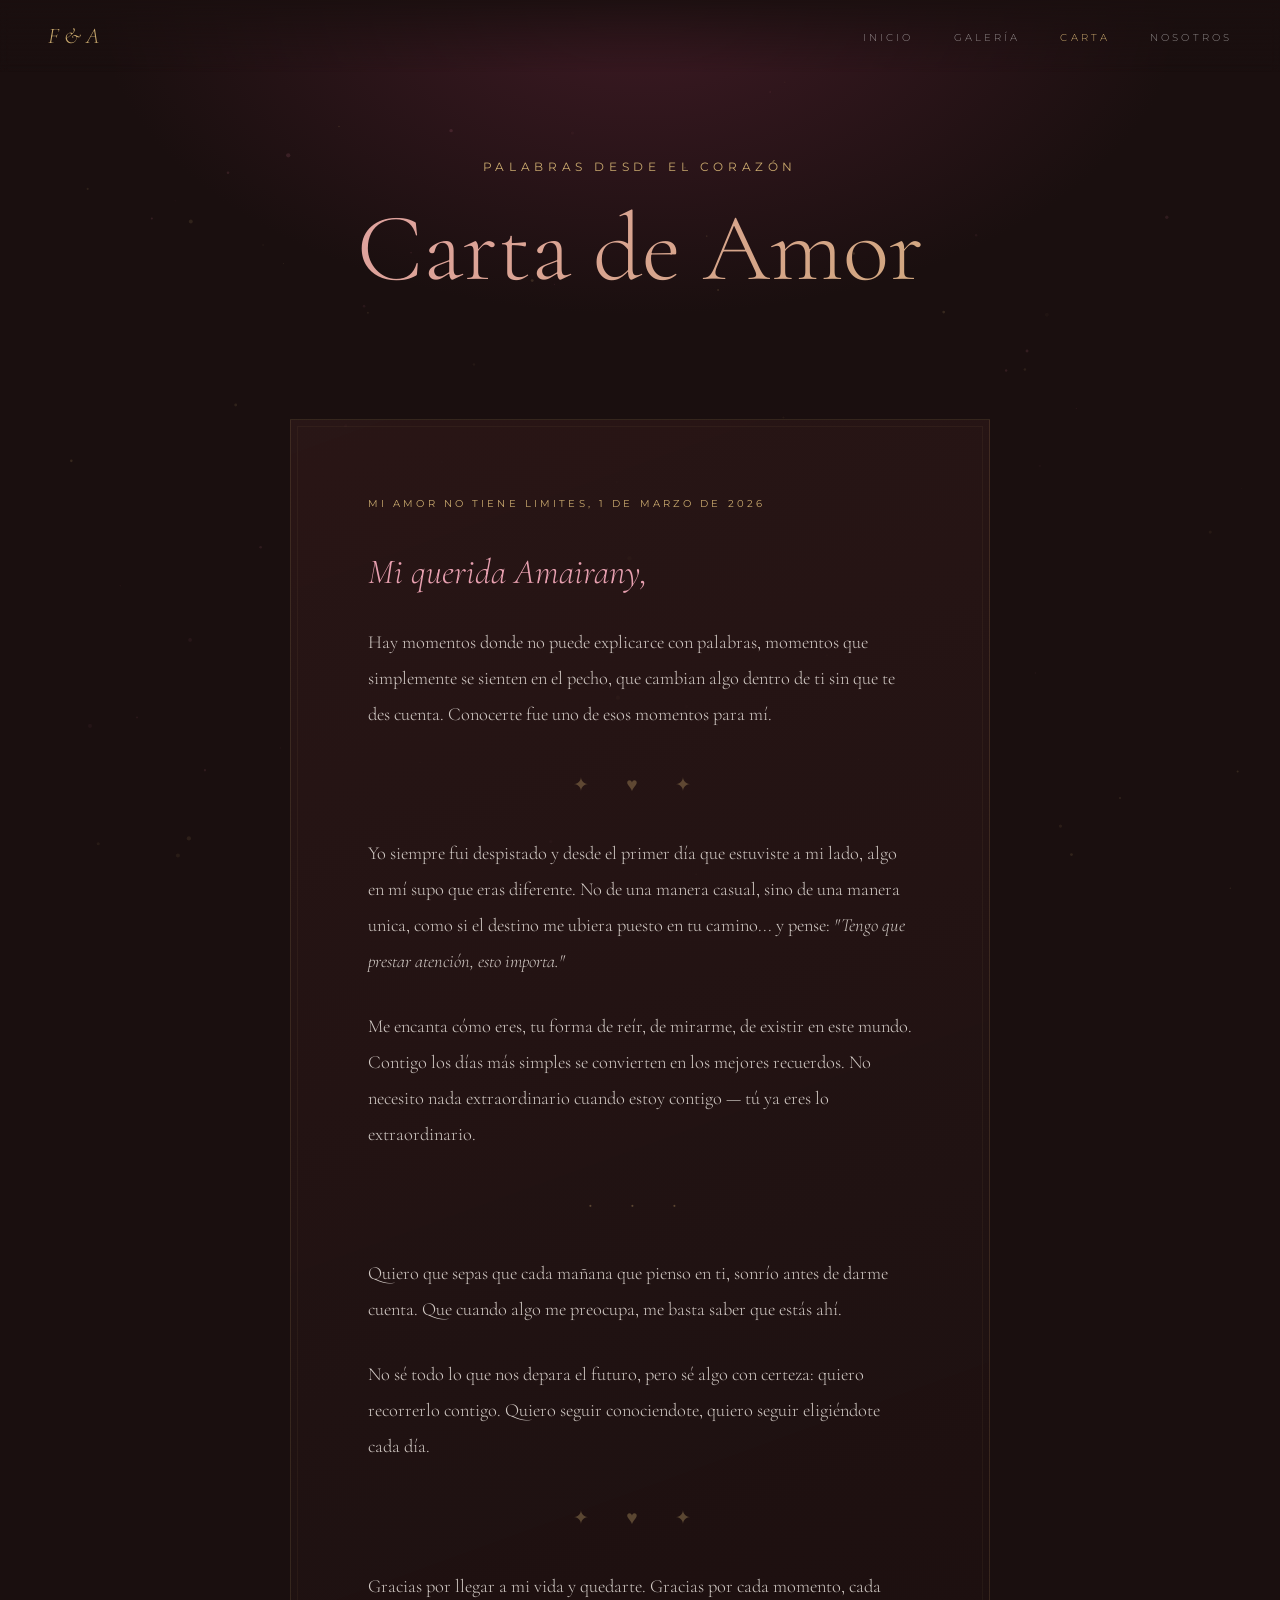
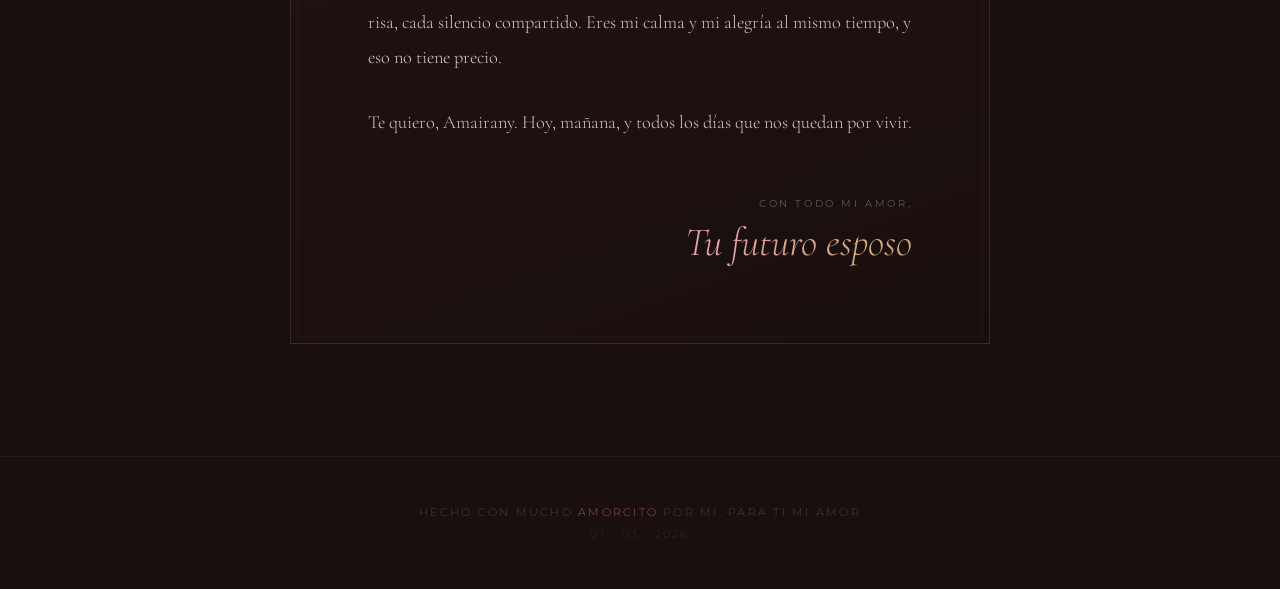
==== Paginas/carta.html @ 600253ef "Add files via upload" ====
<!DOCTYPE html>
<html lang="es">
<head>
  <meta charset="UTF-8"/>
  <meta name="viewport" content="width=device-width, initial-scale=1.0"/>
  <title>Carta de Amor · Fernando & Amairany</title>
  <link rel="stylesheet" href="../style.css"/>
  <link rel="preconnect" href="https://fonts.googleapis.com">
  <link href="https://fonts.googleapis.com/css2?family=Cormorant+Garamond:ital,wght@0,300;0,400;0,600;1,300;1,400&family=Montserrat:wght@200;300;400&display=swap" rel="stylesheet">
</head>
<body>

  <canvas id="particles"></canvas>

  <!-- NAV -->
  <nav class="nav">
    <a href="../index.html" class="nav-logo">F & A</a>
    <ul class="nav-links">
      <li><a href="../index.html">Inicio</a></li>
      <li><a href="galeria.html">Galería</a></li>
      <li><a href="carta.html" class="active">Carta</a></li>
      <li><a href="nosotros.html">Nosotros</a></li>
    </ul>
  </nav>

  <!-- HEADER -->
  <header class="page-header">
    <span class="sub">palabras desde el corazón</span>
    <h1>Carta de Amor</h1>
  </header>

  <!-- LETTER -->
  <section class="letter-section">
    <div class="letter-inner">

      <span class="letter-date">Mi amor no tiene limites, 1 de Marzo de 2026</span>

      <p class="letter-salutation">Mi querida Amairany,</p>

      <div class="letter-body">

        <p>
          Hay momentos donde no puede explicarce con palabras, momentos que simplemente se sienten 
          en el pecho, que cambian algo dentro de ti sin que te des cuenta. Conocerte fue uno de 
          esos momentos para mí.
        </p>

        <div class="letter-ornament">✦ ♥ ✦</div>

        <p>
          Yo siempre fui despistado y desde el primer día que estuviste a mi lado, algo en mí 
          supo que eras diferente. No de una manera casual, sino de una manera unica, como si el 
          destino me ubiera puesto en tu camino... y pense: 
          <em>"Tengo que prestar atención, esto importa."</em>
        </p>

        <p>
          Me encanta cómo eres, tu forma de reír, de mirarme, de existir en este mundo.
          Contigo los días más simples se convierten en los mejores recuerdos. No necesito
          nada extraordinario cuando estoy contigo — tú ya eres lo extraordinario.
        </p>

        <div class="letter-ornament">· · ·</div>

        <p>
          Quiero que sepas que cada mañana que pienso en ti, sonrío antes de darme cuenta.
          Que cuando algo me preocupa, me basta saber que estás ahí.
        </p>

        <p>
          No sé todo lo que nos depara el futuro, pero sé algo con certeza: quiero recorrerlo
          contigo. Quiero seguir conociendote, quiero seguir eligiéndote cada día.
        </p>

        <div class="letter-ornament">✦ ♥ ✦</div>

        <p>
          Gracias por llegar a mi vida y quedarte. Gracias por cada momento, cada risa,
          cada silencio compartido. Eres mi calma y mi alegría al mismo tiempo,
          y eso no tiene precio.
        </p>

        <p>
          Te quiero, Amairany. Hoy, mañana, y todos los días que nos quedan por vivir.
        </p>

      </div>

      <div class="letter-signature">
        <p>Con todo mi amor,</p>
        <span class="sig-name">Tu futuro esposo</span>
      </div>

    </div>
  </section>

  <footer class="footer">
    <p>Hecho con mucho <span class="heart-red">amorcito</span> por mi, para ti mi amor</p>
    <p class="footer-date">01 · 03 · 2026</p>
  </footer>

  <script src="../JavaScript.js"></script>
</body>
</html>
---- style.css ----
/* ===== VARIABLES ===== */
:root {
  --rose:      #c9748a;
  --rose-light:#e8a0b0;
  --rose-dark: #8b3a50;
  --gold:      #c9a96e;
  --gold-light:#e8d5a3;
  --gold-dark: #8b6914;
  --cream:     #fdf6f0;
  --dark:      #1a0f0f;
  --dark2:     #2d1818;
  --white:     #ffffff;
  --font-display: 'Cormorant Garamond', Georgia, serif;
  --font-body:    'Montserrat', sans-serif;
}

/* ===== RESET ===== */
*, *::before, *::after { margin:0; padding:0; box-sizing:border-box; }
html { scroll-behavior:smooth; }
body {
  background: var(--dark);
  color: var(--cream);
  font-family: var(--font-body);
  overflow-x: hidden;
}
a { text-decoration: none; color: inherit; }

/* ===== CANVAS PARTICLES ===== */
#particles {
  position: fixed;
  top: 0; left: 0;
  width: 100%; height: 100%;
  pointer-events: none;
  z-index: 0;
  opacity: 0.35;
}

/* ===== HERO ===== */
.hero {
  position: relative;
  min-height: 100vh;
  display: flex;
  align-items: center;
  justify-content: center;
  overflow: hidden;
  background: radial-gradient(ellipse at 60% 40%, #3d1a24 0%, var(--dark) 70%);
}
.hero-overlay {
  position: absolute; inset: 0;
  background:
    radial-gradient(ellipse at 30% 70%, rgba(201,116,138,.12) 0%, transparent 60%),
    radial-gradient(ellipse at 80% 20%, rgba(201,169,110,.08) 0%, transparent 50%);
  pointer-events: none;
}
.hero-content {
  position: relative;
  z-index: 2;
  text-align: center;
  padding: 2rem;
}
.hero-sub {
  font-family: var(--font-body);
  font-weight: 200;
  font-size: .75rem;
  letter-spacing: .45em;
  text-transform: uppercase;
  color: var(--gold);
  margin-bottom: 1.5rem;
}
.hero-title {
  font-family: var(--font-display);
  font-weight: 300;
  font-size: clamp(3.5rem, 10vw, 8rem);
  line-height: 1;
  display: flex;
  flex-direction: column;
  align-items: center;
  gap: .2em;
}
.name {
  background: linear-gradient(135deg, var(--rose-light), var(--gold));
  -webkit-background-clip: text;
  -webkit-text-fill-color: transparent;
  background-clip: text;
}
.ampersand {
  font-style: italic;
  font-size: .65em;
  color: var(--gold);
  -webkit-text-fill-color: var(--gold);
  opacity: .7;
  margin: -.1em 0;
}
.hero-date {
  font-family: var(--font-body);
  font-weight: 200;
  font-size: .8rem;
  letter-spacing: .3em;
  color: var(--gold-light);
  margin-top: 1.8rem;
  text-transform: uppercase;
}
.hero-divider {
  display: flex;
  align-items: center;
  justify-content: center;
  gap: 1rem;
  margin: 2rem auto;
  width: 260px;
}
.line {
  flex: 1;
  height: 1px;
  background: linear-gradient(90deg, transparent, var(--gold), transparent);
}
.heart { color: var(--rose); font-size: .9rem; }
.hero-buttons { display:flex; gap:1.2rem; justify-content:center; flex-wrap:wrap; }

/* Buttons */
.btn-primary {
  padding: .9rem 2.8rem;
  background: linear-gradient(135deg, var(--rose), var(--rose-dark));
  color: var(--white);
  font-family: var(--font-body);
  font-size: .7rem;
  font-weight: 400;
  letter-spacing: .25em;
  text-transform: uppercase;
  border: none;
  cursor: pointer;
  position: relative;
  overflow: hidden;
  transition: transform .3s, box-shadow .3s;
  box-shadow: 0 4px 24px rgba(201,116,138,.3);
}
.btn-primary:hover {
  transform: translateY(-2px);
  box-shadow: 0 8px 32px rgba(201,116,138,.45);
}
.btn-secondary {
  padding: .9rem 2.8rem;
  background: transparent;
  color: var(--gold-light);
  font-family: var(--font-body);
  font-size: .7rem;
  font-weight: 400;
  letter-spacing: .25em;
  text-transform: uppercase;
  border: 1px solid var(--gold);
  cursor: pointer;
  transition: all .3s;
}
.btn-secondary:hover {
  background: rgba(201,169,110,.1);
  transform: translateY(-2px);
}

/* Scroll indicator */
.scroll-indicator {
  position: absolute;
  bottom: 2.5rem;
  left: 50%;
  transform: translateX(-50%);
  z-index: 2;
}
.scroll-indicator span {
  display: block;
  width: 1px;
  height: 60px;
  background: linear-gradient(to bottom, var(--gold), transparent);
  margin: 0 auto;
  animation: scrollLine 2s ease-in-out infinite;
}
@keyframes scrollLine {
  0%   { transform: scaleY(0); transform-origin: top; opacity:0; }
  50%  { transform: scaleY(1); transform-origin: top; opacity:1; }
  100% { transform: scaleY(0); transform-origin: bottom; opacity:0; }
}

/* ===== COUNTER ===== */
.counter-section {
  position: relative;
  z-index: 1;
  padding: 5rem 2rem;
  background: linear-gradient(180deg, var(--dark) 0%, var(--dark2) 100%);
  border-top: 1px solid rgba(201,169,110,.1);
}
.counter-inner { text-align:center; max-width:700px; margin:0 auto; }
.counter-label {
  font-family: var(--font-body);
  font-weight: 200;
  font-size: .72rem;
  letter-spacing: .4em;
  text-transform: uppercase;
  color: var(--gold);
  margin-bottom: 2.5rem;
}
.counter-boxes {
  display: flex;
  align-items: center;
  justify-content: center;
  gap: 1rem;
  flex-wrap: wrap;
}
.counter-box {
  display: flex;
  flex-direction: column;
  align-items: center;
  gap: .4rem;
  min-width: 90px;
}
.counter-box span {
  font-family: var(--font-display);
  font-size: clamp(2.8rem, 7vw, 5rem);
  font-weight: 300;
  background: linear-gradient(135deg, var(--rose-light), var(--gold));
  -webkit-background-clip: text;
  -webkit-text-fill-color: transparent;
  background-clip: text;
  line-height: 1;
  min-width: 3ch;
  display: inline-block;
  text-align: center;
}
.counter-box label {
  font-size: .6rem;
  letter-spacing: .3em;
  text-transform: uppercase;
  color: rgba(255,255,255,.4);
  font-weight: 300;
}
.counter-dot {
  font-family: var(--font-display);
  font-size: 3rem;
  color: var(--gold);
  opacity: .4;
  margin-bottom: 1.2rem;
  animation: blink 1s step-end infinite;
}
@keyframes blink { 0%,100%{opacity:.4} 50%{opacity:.1} }

/* ===== PREVIEW CARDS ===== */
.preview-section {
  position: relative;
  z-index: 1;
  padding: 4rem 2rem 6rem;
  background: var(--dark2);
}
.preview-grid {
  display: grid;
  grid-template-columns: repeat(auto-fit, minmax(280px, 1fr));
  gap: 1.5px;
  max-width: 1100px;
  margin: 0 auto;
  border: 1px solid rgba(201,169,110,.1);
}
.preview-card {
  position: relative;
  overflow: hidden;
  padding: 4rem 3rem;
  display: flex;
  flex-direction: column;
  cursor: pointer;
  min-height: 300px;
  transition: all .4s ease;
}
.card-bg {
  position: absolute; inset: 0;
  transition: transform .6s ease, opacity .4s;
  opacity: .06;
}
.card-gallery .card-bg { background: radial-gradient(circle at 50% 50%, var(--rose), transparent 70%); }
.card-letter  .card-bg { background: radial-gradient(circle at 50% 50%, var(--gold), transparent 70%); }
.card-us      .card-bg { background: radial-gradient(circle at 50% 50%, var(--rose-light), transparent 70%); }

.preview-card:hover .card-bg { opacity:.15; transform: scale(1.2); }
.preview-card:hover { background: rgba(255,255,255,.02); }

.card-content {
  position: relative;
  z-index: 1;
  display: flex;
  flex-direction: column;
  height: 100%;
  gap: .8rem;
}
.card-icon {
  font-size: 1.4rem;
  color: var(--gold);
  margin-bottom: .5rem;
}
.card-content h2 {
  font-family: var(--font-display);
  font-size: 2.2rem;
  font-weight: 300;
  color: var(--cream);
}
.card-content p {
  font-size: .72rem;
  letter-spacing: .15em;
  color: rgba(255,255,255,.4);
  font-weight: 300;
  text-transform: uppercase;
}
.card-arrow {
  margin-top: auto;
  font-size: 1.2rem;
  color: var(--rose);
  transition: transform .3s;
}
.preview-card:hover .card-arrow { transform: translateX(8px); }

/* Border between cards */
.preview-card + .preview-card {
  border-left: 1px solid rgba(201,169,110,.1);
}

/* ===== QUOTE ===== */
.quote-section {
  position: relative;
  z-index: 1;
  padding: 7rem 2rem;
  background: radial-gradient(ellipse at center, #2d1218 0%, var(--dark) 70%);
  border-top: 1px solid rgba(201,116,138,.1);
  border-bottom: 1px solid rgba(201,116,138,.1);
}
.quote-inner {
  text-align: center;
  max-width: 700px;
  margin: 0 auto;
}
blockquote {
  font-family: var(--font-display);
  font-style: italic;
  font-size: clamp(1.5rem, 4vw, 2.6rem);
  font-weight: 300;
  line-height: 1.5;
  color: var(--cream);
  margin-bottom: 2rem;
}
blockquote::before { content: '\201C'; color: var(--rose); margin-right: .2em; }
blockquote::after  { content: '\201D'; color: var(--rose); margin-left: .2em; }
cite {
  font-size: .7rem;
  letter-spacing: .3em;
  color: var(--gold);
  font-style: normal;
  text-transform: uppercase;
}

/* ===== FOOTER ===== */
.footer {
  position: relative;
  z-index: 1;
  padding: 3rem 2rem;
  text-align: center;
  background: var(--dark);
  border-top: 1px solid rgba(255,255,255,.05);
}
.footer p {
  font-size: .7rem;
  letter-spacing: .2em;
  color: rgba(255,255,255,.3);
  font-weight: 200;
  text-transform: uppercase;
}
.heart-red { color: var(--rose); }
.footer-date { margin-top: .5rem; color: var(--gold); opacity: .5; }

/* ===== FADE ANIMATIONS ===== */
.fade-in-1 { opacity:0; animation: fadeUp .9s .2s ease forwards; }
.fade-in-2 { opacity:0; animation: fadeUp 1s .5s ease forwards; }
.fade-in-3 { opacity:0; animation: fadeUp .9s .9s ease forwards; }
.fade-in-4 { opacity:0; animation: fadeUp .9s 1.2s ease forwards; }
@keyframes fadeUp {
  from { opacity:0; transform: translateY(24px); }
  to   { opacity:1; transform: translateY(0); }
}

/* ===== SHARED NAV ===== */
.nav {
  position: fixed;
  top: 0; left: 0; right: 0;
  z-index: 100;
  padding: 1.4rem 3rem;
  display: flex;
  align-items: center;
  justify-content: space-between;
  background: linear-gradient(180deg, rgba(26,15,15,.9) 0%, transparent 100%);
  backdrop-filter: blur(4px);
}
.nav-logo {
  font-family: var(--font-display);
  font-size: 1.4rem;
  font-style: italic;
  color: var(--gold);
  font-weight: 300;
}
.nav-links {
  display: flex;
  gap: 2.5rem;
  list-style: none;
}
.nav-links a {
  font-size: .65rem;
  letter-spacing: .3em;
  text-transform: uppercase;
  color: rgba(255,255,255,.5);
  font-weight: 300;
  transition: color .3s;
}
.nav-links a:hover, .nav-links a.active { color: var(--gold); }

/* ===== PAGE HEADER ===== */
.page-header {
  padding: 10rem 2rem 4rem;
  text-align: center;
  background: radial-gradient(ellipse at 50% 0%, #3d1a24 0%, var(--dark) 60%);
}
.page-header .sub {
  font-size: .72rem;
  letter-spacing: .4em;
  text-transform: uppercase;
  color: var(--gold);
  margin-bottom: 1rem;
  display: block;
}
.page-header h1 {
  font-family: var(--font-display);
  font-size: clamp(3rem, 8vw, 6rem);
  font-weight: 300;
  background: linear-gradient(135deg, var(--rose-light), var(--gold));
  -webkit-background-clip: text;
  -webkit-text-fill-color: transparent;
  background-clip: text;
}

/* ===== GALLERY PAGE ===== */
.gallery-section {
  padding: 4rem 2rem 7rem;
  background: var(--dark2);
}
.gallery-grid {
  display: grid;
  grid-template-columns: repeat(3, 1fr);
  gap: 3px;
  max-width: 1100px;
  margin: 0 auto;
}
.gallery-item {
  position: relative;
  aspect-ratio: 1;
  overflow: hidden;
  cursor: pointer;
  background: rgba(255,255,255,.04);
}
.gallery-item img {
  width: 100%; height: 100%;
  object-fit: cover;
  transition: transform .6s ease;
  display: block;
}
.gallery-item:hover img { transform: scale(1.07); }
.gallery-overlay {
  position: absolute; inset: 0;
  background: linear-gradient(to top, rgba(26,15,15,.8) 0%, transparent 60%);
  opacity: 0;
  transition: opacity .4s;
  display: flex;
  align-items: flex-end;
  padding: 1.5rem;
}
.gallery-item:hover .gallery-overlay { opacity: 1; }
.gallery-num {
  font-family: var(--font-display);
  font-size: 2.5rem;
  font-weight: 300;
  color: var(--gold);
  opacity: .5;
}
/* Photo placeholder */
.photo-placeholder {
  width: 100%; height: 100%;
  display: flex;
  flex-direction: column;
  align-items: center;
  justify-content: center;
  gap: .5rem;
  background: linear-gradient(135deg, rgba(201,116,138,.08), rgba(201,169,110,.05));
}
.photo-placeholder span {
  font-size: 2rem;
  opacity: .3;
}
.photo-placeholder p {
  font-size: .65rem;
  letter-spacing: .2em;
  text-transform: uppercase;
  color: rgba(255,255,255,.25);
}

/* Lightbox */
.lightbox {
  display: none;
  position: fixed; inset: 0;
  z-index: 200;
  background: rgba(10,5,5,.92);
  backdrop-filter: blur(10px);
  align-items: center;
  justify-content: center;
  padding: 2rem;
}
.lightbox.open { display:flex; }
.lightbox img {
  max-width: 90vw;
  max-height: 85vh;
  object-fit: contain;
  border: 1px solid rgba(201,169,110,.2);
  box-shadow: 0 0 80px rgba(201,116,138,.2);
}
.lightbox-close {
  position: absolute; top:2rem; right:2.5rem;
  font-size:2rem; color:var(--gold); cursor:pointer;
  opacity:.6; transition:opacity .2s;
}
.lightbox-close:hover { opacity:1; }

/* ===== LETTER PAGE ===== */
.letter-section {
  padding: 3rem 2rem 7rem;
  background: var(--dark);
}
.letter-inner {
  max-width: 700px;
  margin: 0 auto;
  background: linear-gradient(160deg, rgba(45,24,24,.8), rgba(26,15,15,.9));
  border: 1px solid rgba(201,169,110,.15);
  padding: clamp(2.5rem, 6vw, 5rem);
  position: relative;
}
.letter-inner::before {
  content: '';
  position: absolute;
  inset: 6px;
  border: 1px solid rgba(201,169,110,.06);
  pointer-events: none;
}
.letter-date {
  font-size: .65rem;
  letter-spacing: .3em;
  text-transform: uppercase;
  color: var(--gold);
  margin-bottom: 2.5rem;
  display: block;
}
.letter-salutation {
  font-family: var(--font-display);
  font-size: 2.2rem;
  font-weight: 300;
  font-style: italic;
  color: var(--rose-light);
  margin-bottom: 2rem;
}
.letter-body p {
  font-family: var(--font-display);
  font-size: 1.15rem;
  font-weight: 300;
  line-height: 1.95;
  color: rgba(253,246,240,.8);
  margin-bottom: 1.8rem;
}
.letter-signature {
  margin-top: 3.5rem;
  text-align: right;
}
.letter-signature p {
  font-size: .65rem;
  letter-spacing: .25em;
  text-transform: uppercase;
  color: rgba(255,255,255,.3);
  margin-bottom: .5rem;
}
.letter-signature .sig-name {
  font-family: var(--font-display);
  font-size: 2.5rem;
  font-style: italic;
  font-weight: 300;
  background: linear-gradient(135deg, var(--rose-light), var(--gold));
  -webkit-background-clip: text;
  -webkit-text-fill-color: transparent;
  background-clip: text;
}
.letter-ornament {
  text-align: center;
  margin: 2.5rem 0;
  color: var(--gold);
  opacity: .35;
  font-size: 1.2rem;
  letter-spacing: 1rem;
}

/* ===== NOSOTROS PAGE ===== */
.timeline-section {
  padding: 4rem 2rem 7rem;
  background: var(--dark2);
}
.timeline {
  max-width: 700px;
  margin: 0 auto;
  position: relative;
  padding: 2rem 0;
}
.timeline::before {
  content: '';
  position: absolute;
  top: 0; bottom: 0;
  left: 50%;
  width: 1px;
  background: linear-gradient(to bottom, transparent, var(--gold), var(--rose), transparent);
  transform: translateX(-50%);
}
.timeline-item {
  display: flex;
  justify-content: flex-end;
  padding-right: calc(50% + 2.5rem);
  margin-bottom: 4rem;
  position: relative;
}
.timeline-item:nth-child(even) {
  justify-content: flex-start;
  padding-right: 0;
  padding-left: calc(50% + 2.5rem);
}
.timeline-dot {
  position: absolute;
  top: .5rem;
  left: 50%;
  transform: translateX(-50%);
  width: 10px; height: 10px;
  border-radius: 50%;
  background: var(--gold);
  border: 2px solid var(--dark2);
  box-shadow: 0 0 12px rgba(201,169,110,.5);
}
.timeline-card {
  background: rgba(255,255,255,.03);
  border: 1px solid rgba(201,169,110,.1);
  padding: 1.8rem 2rem;
  max-width: 280px;
}
.timeline-card .t-date {
  font-size: .6rem;
  letter-spacing: .3em;
  text-transform: uppercase;
  color: var(--gold);
  margin-bottom: .7rem;
  display: block;
}
.timeline-card h3 {
  font-family: var(--font-display);
  font-size: 1.5rem;
  font-weight: 300;
  color: var(--rose-light);
  margin-bottom: .6rem;
}
.timeline-card p {
  font-size: .75rem;
  line-height: 1.7;
  color: rgba(255,255,255,.45);
  font-weight: 300;
}
.us-photos {
  display: grid;
  grid-template-columns: 1fr 1fr;
  gap: 3px;
  max-width: 700px;
  margin: 4rem auto 0;
}
.us-photo {
  aspect-ratio: 4/5;
  overflow: hidden;
  position: relative;
  background: rgba(255,255,255,.04);
}
.us-photo img {
  width: 100%; height: 100%;
  object-fit: cover;
  transition: transform .6s;
}
.us-photo:hover img { transform: scale(1.05); }

/* ===== FACTS GRID ===== */
.facts-grid {
  display: grid;
  grid-template-columns: repeat(4, 1fr);
  gap: 1px;
  max-width: 700px;
  margin: 3rem auto 0;
  border: 1px solid rgba(201,169,110,.1);
}
.fact-card {
  display: flex;
  flex-direction: column;
  align-items: center;
  gap: .5rem;
  padding: 2.5rem 1rem;
  background: rgba(255,255,255,.02);
  text-align: center;
  transition: background .3s;
}
.fact-card:hover { background: rgba(255,255,255,.04); }
.fact-card + .fact-card { border-left: 1px solid rgba(201,169,110,.1); }
.fact-icon { font-size:1.2rem; color: var(--gold); margin-bottom: .2rem; }
.fact-label {
  font-size: .58rem;
  letter-spacing: .25em;
  text-transform: uppercase;
  color: rgba(255,255,255,.3);
  font-weight: 300;
}
.fact-value {
  font-family: var(--font-display);
  font-size: 1.3rem;
  font-weight: 300;
  color: var(--rose-light);
}
@media (max-width: 600px) {
  .facts-grid { grid-template-columns: repeat(2,1fr); }
  .fact-card + .fact-card { border-left: none; }
  .fact-card:nth-child(2n) { border-left: 1px solid rgba(201,169,110,.1); }
}

/* ===== RESPONSIVE ===== */
@media (max-width: 768px) {
  .preview-grid { grid-template-columns: 1fr; }
  .preview-card + .preview-card { border-left: none; border-top: 1px solid rgba(201,169,110,.1); }
  .gallery-grid { grid-template-columns: repeat(2, 1fr); }
  .nav-links { display: none; }
  .timeline::before { left: 1.5rem; }
  .timeline-item { padding-right: 0; padding-left: 3.5rem; justify-content: flex-start; }
  .timeline-item:nth-child(even) { padding-left: 3.5rem; }
  .timeline-dot { left: 1.5rem; }
  .timeline-card { max-width: 100%; }
  .us-photos { grid-template-columns: 1fr; }
}
@media (max-width: 480px) {
  .gallery-grid { grid-template-columns: 1fr; }
  .counter-boxes { gap: .5rem; }
  .counter-dot { display: none; }
}
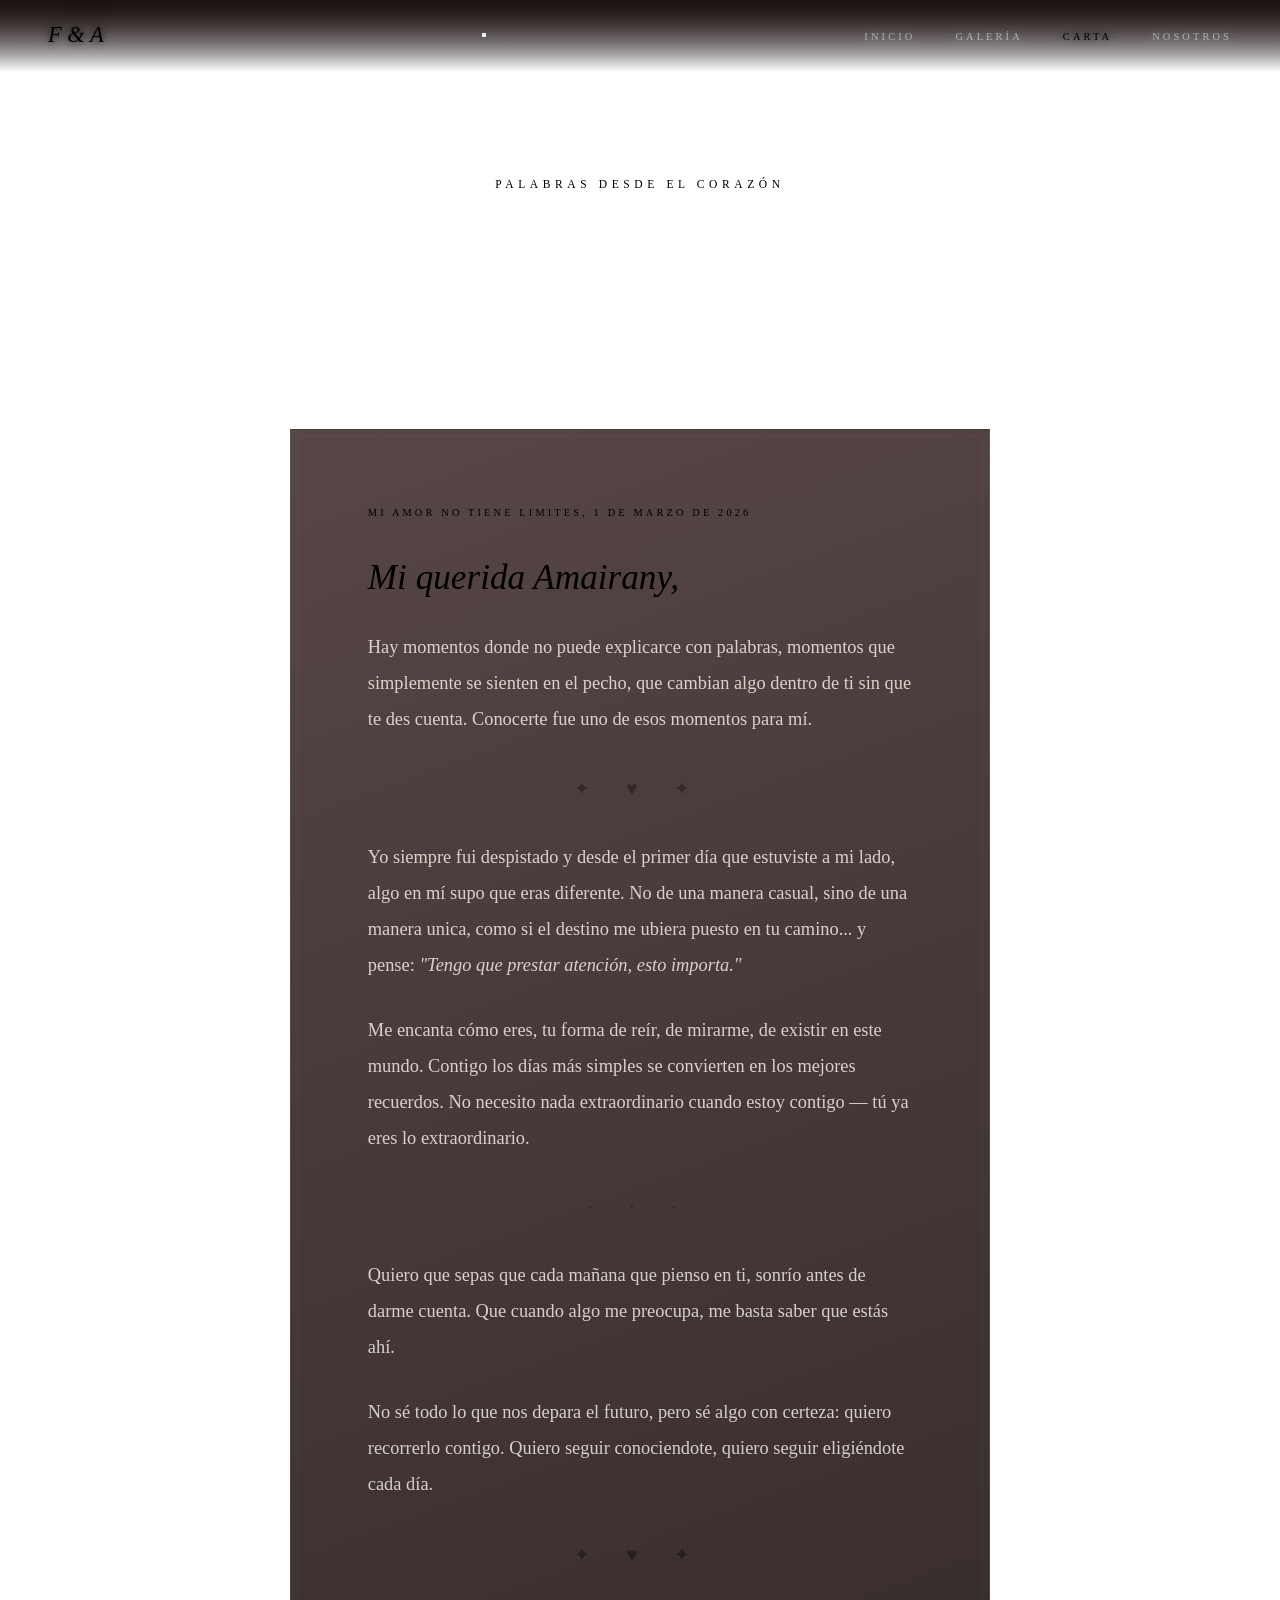
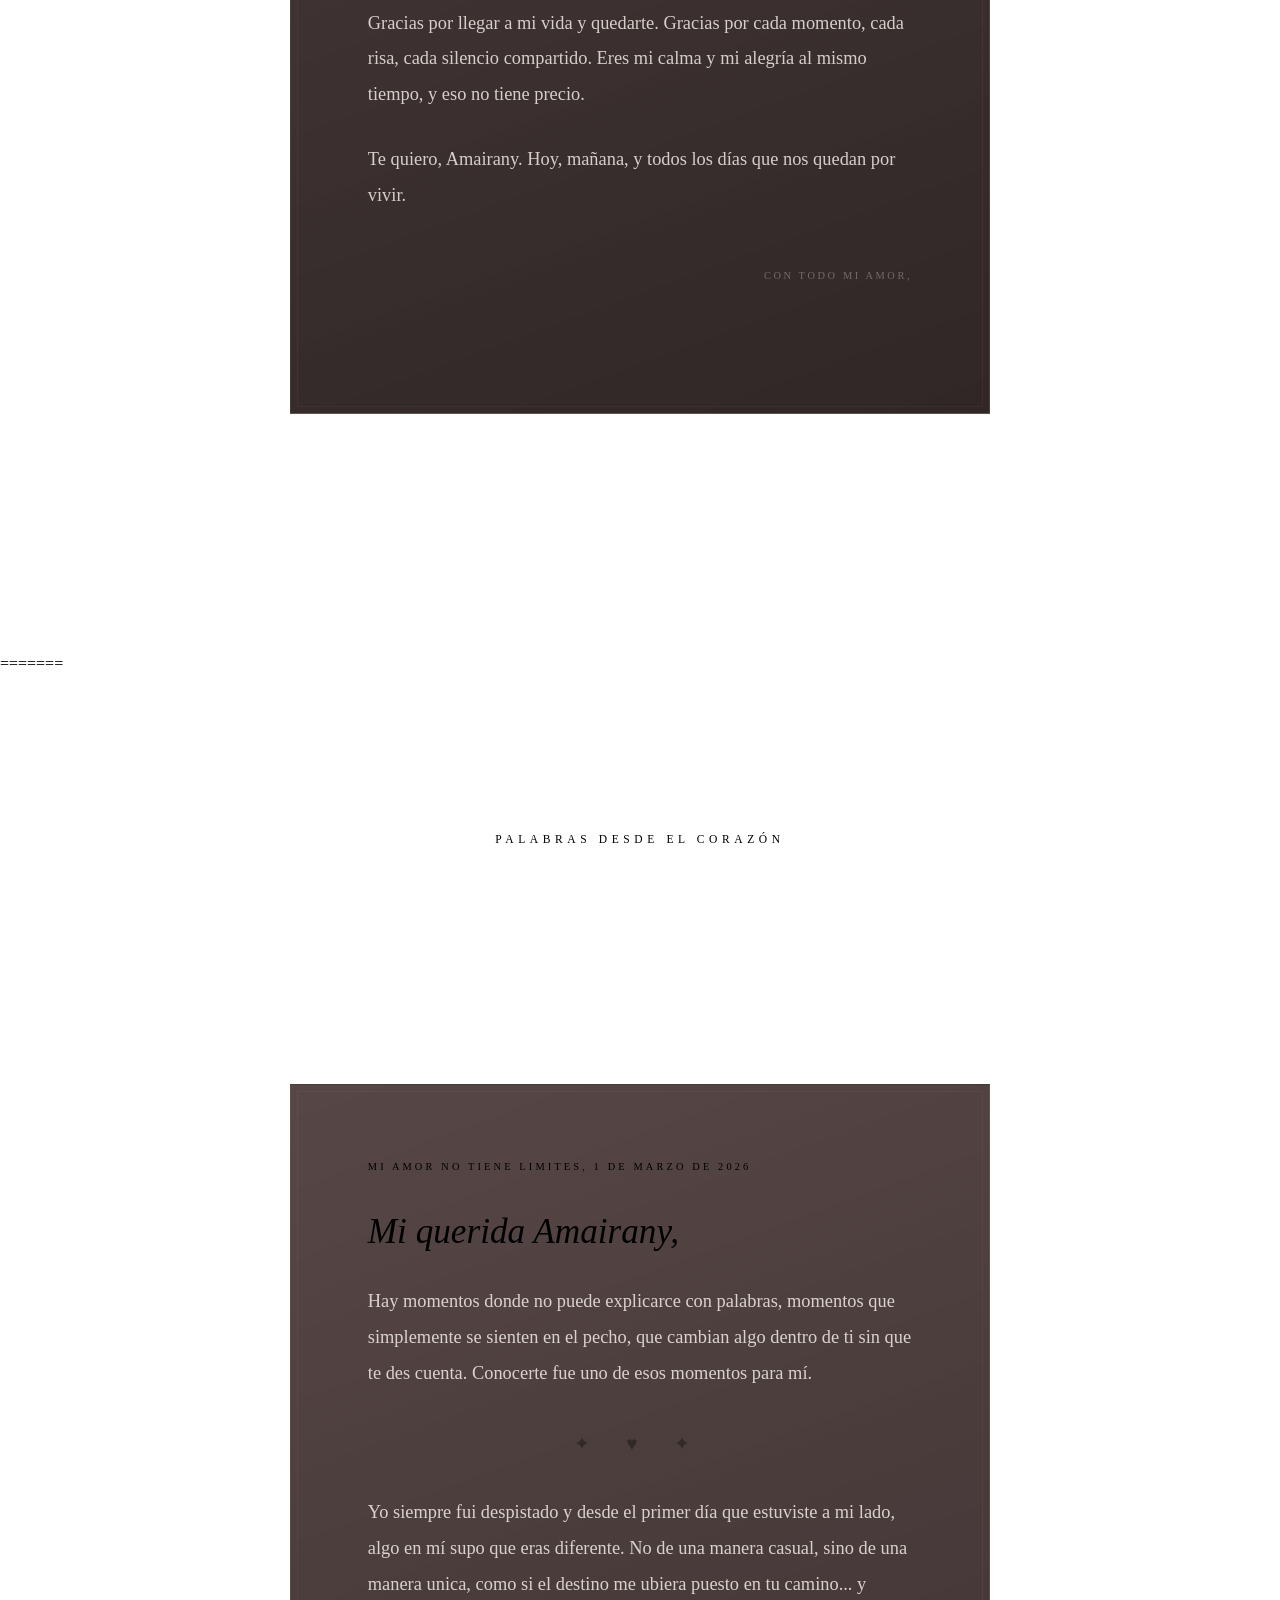
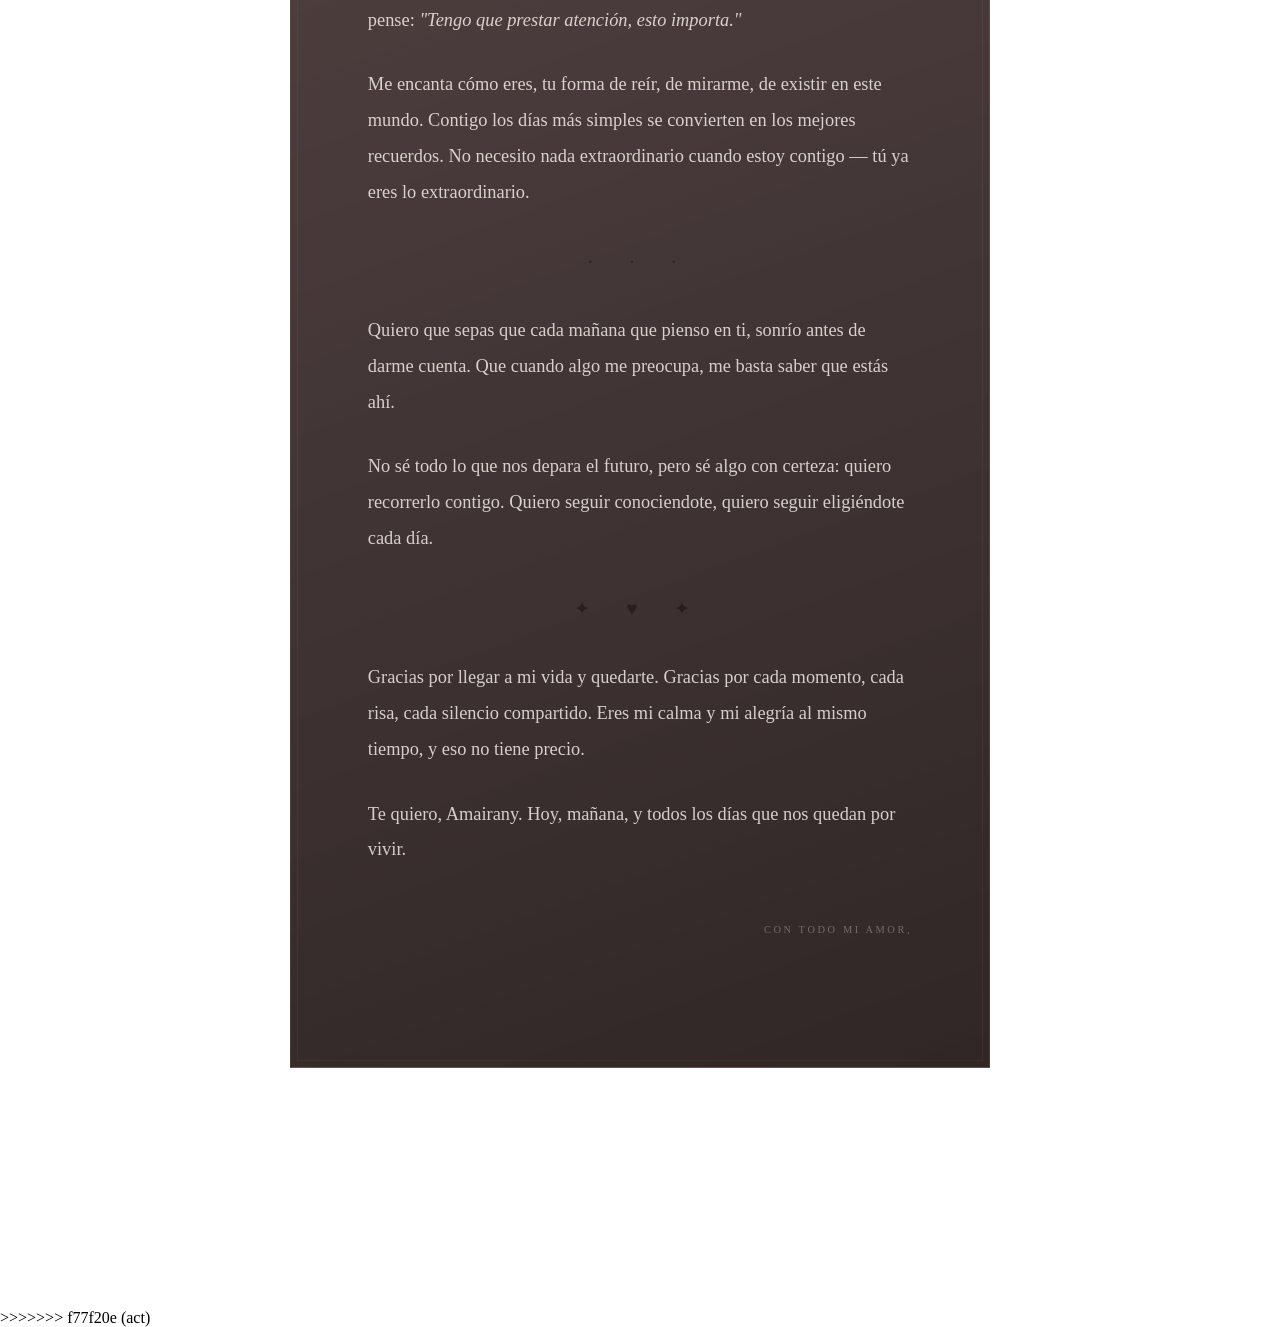
==== commit 27ded1bf: "act" ====
--- a/Paginas/carta.html
+++ b/Paginas/carta.html
@@ -1,3 +1,4 @@
+<<<<<<< HEAD
 <!DOCTYPE html>
 <html lang="es">
 <head>
@@ -101,4 +102,110 @@
 
   <script src="../JavaScript.js"></script>
 </body>
+=======
+<!DOCTYPE html>
+<html lang="es">
+<head>
+  <meta charset="UTF-8"/>
+  <meta name="viewport" content="width=device-width, initial-scale=1.0"/>
+  <title>Carta de Amor · Fernando & Amairany</title>
+  <link rel="stylesheet" href="../style.css"/>
+  <link rel="preconnect" href="https://fonts.googleapis.com">
+  <link href="https://fonts.googleapis.com/css2?family=Cormorant+Garamond:ital,wght@0,300;0,400;0,600;1,300;1,400&family=Montserrat:wght@200;300;400&display=swap" rel="stylesheet">
+</head>
+<body>
+
+  <canvas id="particles"></canvas>
+
+  <!-- NAV -->
+  <nav class="nav">
+    <a href="../index.html" class="nav-logo">F & A</a>
+    <button class="nav-toggle" id="nav-toggle" aria-label="Menú"><span></span><span></span><span></span></button>
+    <ul class="nav-links" id="nav-links">
+      <li><a href="../index.html">Inicio</a></li>
+      <li><a href="galeria.html">Galería</a></li>
+      <li><a href="carta.html" class="active">Carta</a></li>
+      <li><a href="nosotros.html">Nosotros</a></li>
+    </ul>
+  </nav>
+
+  <!-- HEADER -->
+  <header class="page-header">
+    <span class="sub">palabras desde el corazón</span>
+    <h1>Carta de Amor</h1>
+  </header>
+
+  <!-- LETTER -->
+  <section class="letter-section">
+    <div class="letter-inner">
+
+      <span class="letter-date">Mi amor no tiene limites, 1 de Marzo de 2026</span>
+
+      <p class="letter-salutation">Mi querida Amairany,</p>
+
+      <div class="letter-body">
+
+        <p>
+          Hay momentos donde no puede explicarce con palabras, momentos que simplemente se sienten 
+          en el pecho, que cambian algo dentro de ti sin que te des cuenta. Conocerte fue uno de 
+          esos momentos para mí.
+        </p>
+
+        <div class="letter-ornament">✦ ♥ ✦</div>
+
+        <p>
+          Yo siempre fui despistado y desde el primer día que estuviste a mi lado, algo en mí 
+          supo que eras diferente. No de una manera casual, sino de una manera unica, como si el 
+          destino me ubiera puesto en tu camino... y pense: 
+          <em>"Tengo que prestar atención, esto importa."</em>
+        </p>
+
+        <p>
+          Me encanta cómo eres, tu forma de reír, de mirarme, de existir en este mundo.
+          Contigo los días más simples se convierten en los mejores recuerdos. No necesito
+          nada extraordinario cuando estoy contigo — tú ya eres lo extraordinario.
+        </p>
+
+        <div class="letter-ornament">· · ·</div>
+
+        <p>
+          Quiero que sepas que cada mañana que pienso en ti, sonrío antes de darme cuenta.
+          Que cuando algo me preocupa, me basta saber que estás ahí.
+        </p>
+
+        <p>
+          No sé todo lo que nos depara el futuro, pero sé algo con certeza: quiero recorrerlo
+          contigo. Quiero seguir conociendote, quiero seguir eligiéndote cada día.
+        </p>
+
+        <div class="letter-ornament">✦ ♥ ✦</div>
+
+        <p>
+          Gracias por llegar a mi vida y quedarte. Gracias por cada momento, cada risa,
+          cada silencio compartido. Eres mi calma y mi alegría al mismo tiempo,
+          y eso no tiene precio.
+        </p>
+
+        <p>
+          Te quiero, Amairany. Hoy, mañana, y todos los días que nos quedan por vivir.
+        </p>
+
+      </div>
+
+      <div class="letter-signature">
+        <p>Con todo mi amor,</p>
+        <span class="sig-name">Tu futuro esposo</span>
+      </div>
+
+    </div>
+  </section>
+
+  <footer class="footer">
+    <p>Hecho con mucho <span class="heart-red">amorcito</span> por mi, para ti mi amor</p>
+    <p class="footer-date">01 · 03 · 2026</p>
+  </footer>
+
+  <script src="../JavaScript.js"></script>
+</body>
+>>>>>>> f77f20e (act)
 </html>
--- a/style.css
+++ b/style.css
@@ -1,3 +1,4 @@
+<<<<<<< HEAD
 /* ===== VARIABLES ===== */
 :root {
   --rose:      #c9748a;
@@ -747,4 +748,860 @@
   .gallery-grid { grid-template-columns: 1fr; }
   .counter-boxes { gap: .5rem; }
   .counter-dot { display: none; }
+=======
+/* ===== VARIABLES ===== */
+:root {
+  --rose:      #c9748a;
+  --rose-light:#e8a0b0;
+  --rose-dark: #8b3a50;
+  --gold:      #c9a96e;
+  --gold-light:#e8d5a3;
+  --gold-dark: #8b6914;
+  --cream:     #fdf6f0;
+  --dark:      #1a0f0f;
+  --dark2:     #2d1818;
+  --white:     #ffffff;
+  --font-display: 'Cormorant Garamond', Georgia, serif;
+  --font-body:    'Montserrat', sans-serif;
+}
+
+/* ===== RESET ===== */
+*, *::before, *::after { margin:0; padding:0; box-sizing:border-box; }
+html { scroll-behavior:smooth; }
+body {
+  background: var(--dark);
+  color: var(--cream);
+  font-family: var(--font-body);
+  overflow-x: hidden;
+}
+a { text-decoration: none; color: inherit; }
+
+/* ===== CANVAS PARTICLES ===== */
+#particles {
+  position: fixed;
+  top: 0; left: 0;
+  width: 100%; height: 100%;
+  pointer-events: none;
+  z-index: 0;
+  opacity: 0.35;
+}
+
+/* ===== HERO ===== */
+.hero {
+  position: relative;
+  min-height: 100vh;
+  display: flex;
+  align-items: center;
+  justify-content: center;
+  overflow: hidden;
+  background: radial-gradient(ellipse at 60% 40%, #3d1a24 0%, var(--dark) 70%);
+}
+.hero-overlay {
+  position: absolute; inset: 0;
+  background:
+    radial-gradient(ellipse at 30% 70%, rgba(201,116,138,.12) 0%, transparent 60%),
+    radial-gradient(ellipse at 80% 20%, rgba(201,169,110,.08) 0%, transparent 50%);
+  pointer-events: none;
+}
+.hero-content {
+  position: relative;
+  z-index: 2;
+  text-align: center;
+  padding: 2rem;
+}
+.hero-sub {
+  font-family: var(--font-body);
+  font-weight: 200;
+  font-size: .75rem;
+  letter-spacing: .45em;
+  text-transform: uppercase;
+  color: var(--gold);
+  margin-bottom: 1.5rem;
+}
+.hero-title {
+  font-family: var(--font-display);
+  font-weight: 300;
+  font-size: clamp(3.5rem, 10vw, 8rem);
+  line-height: 1;
+  display: flex;
+  flex-direction: column;
+  align-items: center;
+  gap: .2em;
+}
+.name {
+  background: linear-gradient(135deg, var(--rose-light), var(--gold));
+  -webkit-background-clip: text;
+  -webkit-text-fill-color: transparent;
+  background-clip: text;
+}
+.ampersand {
+  font-style: italic;
+  font-size: .65em;
+  color: var(--gold);
+  -webkit-text-fill-color: var(--gold);
+  opacity: .7;
+  margin: -.1em 0;
+}
+.hero-date {
+  font-family: var(--font-body);
+  font-weight: 200;
+  font-size: .8rem;
+  letter-spacing: .3em;
+  color: var(--gold-light);
+  margin-top: 1.8rem;
+  text-transform: uppercase;
+}
+.hero-divider {
+  display: flex;
+  align-items: center;
+  justify-content: center;
+  gap: 1rem;
+  margin: 2rem auto;
+  width: 260px;
+}
+.line {
+  flex: 1;
+  height: 1px;
+  background: linear-gradient(90deg, transparent, var(--gold), transparent);
+}
+.heart { color: var(--rose); font-size: .9rem; }
+.hero-buttons { display:flex; gap:1.2rem; justify-content:center; flex-wrap:wrap; }
+
+/* Buttons */
+.btn-primary {
+  padding: .9rem 2.8rem;
+  background: linear-gradient(135deg, var(--rose), var(--rose-dark));
+  color: var(--white);
+  font-family: var(--font-body);
+  font-size: .7rem;
+  font-weight: 400;
+  letter-spacing: .25em;
+  text-transform: uppercase;
+  border: none;
+  cursor: pointer;
+  position: relative;
+  overflow: hidden;
+  transition: transform .3s, box-shadow .3s;
+  box-shadow: 0 4px 24px rgba(201,116,138,.3);
+}
+.btn-primary:hover {
+  transform: translateY(-2px);
+  box-shadow: 0 8px 32px rgba(201,116,138,.45);
+}
+.btn-secondary {
+  padding: .9rem 2.8rem;
+  background: transparent;
+  color: var(--gold-light);
+  font-family: var(--font-body);
+  font-size: .7rem;
+  font-weight: 400;
+  letter-spacing: .25em;
+  text-transform: uppercase;
+  border: 1px solid var(--gold);
+  cursor: pointer;
+  transition: all .3s;
+}
+.btn-secondary:hover {
+  background: rgba(201,169,110,.1);
+  transform: translateY(-2px);
+}
+
+/* Scroll indicator */
+.scroll-indicator {
+  position: absolute;
+  bottom: 2.5rem;
+  left: 50%;
+  transform: translateX(-50%);
+  z-index: 2;
+}
+.scroll-indicator span {
+  display: block;
+  width: 1px;
+  height: 60px;
+  background: linear-gradient(to bottom, var(--gold), transparent);
+  margin: 0 auto;
+  animation: scrollLine 2s ease-in-out infinite;
+}
+@keyframes scrollLine {
+  0%   { transform: scaleY(0); transform-origin: top; opacity:0; }
+  50%  { transform: scaleY(1); transform-origin: top; opacity:1; }
+  100% { transform: scaleY(0); transform-origin: bottom; opacity:0; }
+}
+
+/* ===== COUNTER ===== */
+.counter-section {
+  position: relative;
+  z-index: 1;
+  padding: 5rem 2rem;
+  background: linear-gradient(180deg, var(--dark) 0%, var(--dark2) 100%);
+  border-top: 1px solid rgba(201,169,110,.1);
+}
+.counter-inner { text-align:center; max-width:700px; margin:0 auto; }
+.counter-label {
+  font-family: var(--font-body);
+  font-weight: 200;
+  font-size: .72rem;
+  letter-spacing: .4em;
+  text-transform: uppercase;
+  color: var(--gold);
+  margin-bottom: 2.5rem;
+}
+.counter-boxes {
+  display: flex;
+  align-items: center;
+  justify-content: center;
+  gap: 1rem;
+  flex-wrap: wrap;
+}
+.counter-box {
+  display: flex;
+  flex-direction: column;
+  align-items: center;
+  gap: .4rem;
+  min-width: 90px;
+}
+.counter-box span {
+  font-family: var(--font-display);
+  font-size: clamp(2.8rem, 7vw, 5rem);
+  font-weight: 300;
+  background: linear-gradient(135deg, var(--rose-light), var(--gold));
+  -webkit-background-clip: text;
+  -webkit-text-fill-color: transparent;
+  background-clip: text;
+  line-height: 1;
+  min-width: 3ch;
+  display: inline-block;
+  text-align: center;
+}
+.counter-box label {
+  font-size: .6rem;
+  letter-spacing: .3em;
+  text-transform: uppercase;
+  color: rgba(255,255,255,.4);
+  font-weight: 300;
+}
+.counter-dot {
+  font-family: var(--font-display);
+  font-size: 3rem;
+  color: var(--gold);
+  opacity: .4;
+  margin-bottom: 1.2rem;
+  animation: blink 1s step-end infinite;
+}
+@keyframes blink { 0%,100%{opacity:.4} 50%{opacity:.1} }
+
+/* ===== PREVIEW CARDS ===== */
+.preview-section {
+  position: relative;
+  z-index: 1;
+  padding: 4rem 2rem 6rem;
+  background: var(--dark2);
+}
+.preview-grid {
+  display: grid;
+  grid-template-columns: repeat(auto-fit, minmax(280px, 1fr));
+  gap: 1.5px;
+  max-width: 1100px;
+  margin: 0 auto;
+  border: 1px solid rgba(201,169,110,.1);
+}
+.preview-card {
+  position: relative;
+  overflow: hidden;
+  padding: 4rem 3rem;
+  display: flex;
+  flex-direction: column;
+  cursor: pointer;
+  min-height: 300px;
+  transition: all .4s ease;
+}
+.card-bg {
+  position: absolute; inset: 0;
+  transition: transform .6s ease, opacity .4s;
+  opacity: .06;
+}
+.card-gallery .card-bg { background: radial-gradient(circle at 50% 50%, var(--rose), transparent 70%); }
+.card-letter  .card-bg { background: radial-gradient(circle at 50% 50%, var(--gold), transparent 70%); }
+.card-us      .card-bg { background: radial-gradient(circle at 50% 50%, var(--rose-light), transparent 70%); }
+
+.preview-card:hover .card-bg { opacity:.15; transform: scale(1.2); }
+.preview-card:hover { background: rgba(255,255,255,.02); }
+
+.card-content {
+  position: relative;
+  z-index: 1;
+  display: flex;
+  flex-direction: column;
+  height: 100%;
+  gap: .8rem;
+}
+.card-icon {
+  font-size: 1.4rem;
+  color: var(--gold);
+  margin-bottom: .5rem;
+}
+.card-content h2 {
+  font-family: var(--font-display);
+  font-size: 2.2rem;
+  font-weight: 300;
+  color: var(--cream);
+}
+.card-content p {
+  font-size: .72rem;
+  letter-spacing: .15em;
+  color: rgba(255,255,255,.4);
+  font-weight: 300;
+  text-transform: uppercase;
+}
+.card-arrow {
+  margin-top: auto;
+  font-size: 1.2rem;
+  color: var(--rose);
+  transition: transform .3s;
+}
+.preview-card:hover .card-arrow { transform: translateX(8px); }
+
+/* Border between cards */
+.preview-card + .preview-card {
+  border-left: 1px solid rgba(201,169,110,.1);
+}
+
+/* ===== QUOTE ===== */
+.quote-section {
+  position: relative;
+  z-index: 1;
+  padding: 7rem 2rem;
+  background: radial-gradient(ellipse at center, #2d1218 0%, var(--dark) 70%);
+  border-top: 1px solid rgba(201,116,138,.1);
+  border-bottom: 1px solid rgba(201,116,138,.1);
+}
+.quote-inner {
+  text-align: center;
+  max-width: 700px;
+  margin: 0 auto;
+}
+blockquote {
+  font-family: var(--font-display);
+  font-style: italic;
+  font-size: clamp(1.5rem, 4vw, 2.6rem);
+  font-weight: 300;
+  line-height: 1.5;
+  color: var(--cream);
+  margin-bottom: 2rem;
+}
+blockquote::before { content: '\201C'; color: var(--rose); margin-right: .2em; }
+blockquote::after  { content: '\201D'; color: var(--rose); margin-left: .2em; }
+cite {
+  font-size: .7rem;
+  letter-spacing: .3em;
+  color: var(--gold);
+  font-style: normal;
+  text-transform: uppercase;
+}
+
+/* ===== FOOTER ===== */
+.footer {
+  position: relative;
+  z-index: 1;
+  padding: 3rem 2rem;
+  text-align: center;
+  background: var(--dark);
+  border-top: 1px solid rgba(255,255,255,.05);
+}
+.footer p {
+  font-size: .7rem;
+  letter-spacing: .2em;
+  color: rgba(255,255,255,.3);
+  font-weight: 200;
+  text-transform: uppercase;
+}
+.heart-red { color: var(--rose); }
+.footer-date { margin-top: .5rem; color: var(--gold); opacity: .5; }
+
+/* ===== FADE ANIMATIONS ===== */
+.fade-in-1 { opacity:0; animation: fadeUp .9s .2s ease forwards; }
+.fade-in-2 { opacity:0; animation: fadeUp 1s .5s ease forwards; }
+.fade-in-3 { opacity:0; animation: fadeUp .9s .9s ease forwards; }
+.fade-in-4 { opacity:0; animation: fadeUp .9s 1.2s ease forwards; }
+@keyframes fadeUp {
+  from { opacity:0; transform: translateY(24px); }
+  to   { opacity:1; transform: translateY(0); }
+}
+
+/* ===== SHARED NAV ===== */
+.nav {
+  position: fixed;
+  top: 0; left: 0; right: 0;
+  z-index: 100;
+  padding: 1.4rem 3rem;
+  display: flex;
+  align-items: center;
+  justify-content: space-between;
+  background: linear-gradient(180deg, rgba(26,15,15,.9) 0%, transparent 100%);
+  backdrop-filter: blur(4px);
+}
+.nav-logo {
+  font-family: var(--font-display);
+  font-size: 1.4rem;
+  font-style: italic;
+  color: var(--gold);
+  font-weight: 300;
+}
+.nav-links {
+  display: flex;
+  gap: 2.5rem;
+  list-style: none;
+}
+.nav-links a {
+  font-size: .65rem;
+  letter-spacing: .3em;
+  text-transform: uppercase;
+  color: rgba(255,255,255,.5);
+  font-weight: 300;
+  transition: color .3s;
+}
+.nav-links a:hover, .nav-links a.active { color: var(--gold); }
+
+/* ===== PAGE HEADER ===== */
+.page-header {
+  padding: 10rem 2rem 4rem;
+  text-align: center;
+  background: radial-gradient(ellipse at 50% 0%, #3d1a24 0%, var(--dark) 60%);
+}
+.page-header .sub {
+  font-size: .72rem;
+  letter-spacing: .4em;
+  text-transform: uppercase;
+  color: var(--gold);
+  margin-bottom: 1rem;
+  display: block;
+}
+.page-header h1 {
+  font-family: var(--font-display);
+  font-size: clamp(3rem, 8vw, 6rem);
+  font-weight: 300;
+  background: linear-gradient(135deg, var(--rose-light), var(--gold));
+  -webkit-background-clip: text;
+  -webkit-text-fill-color: transparent;
+  background-clip: text;
+}
+
+/* ===== GALLERY PAGE ===== */
+.gallery-section {
+  padding: 4rem 2rem 7rem;
+  background: var(--dark2);
+}
+.gallery-grid {
+  display: grid;
+  grid-template-columns: repeat(3, 1fr);
+  gap: 3px;
+  max-width: 1100px;
+  margin: 0 auto;
+}
+.gallery-item {
+  position: relative;
+  aspect-ratio: 1;
+  overflow: hidden;
+  cursor: pointer;
+  background: rgba(255,255,255,.04);
+}
+.gallery-item img {
+  width: 100%; height: 100%;
+  object-fit: cover;
+  transition: transform .6s ease;
+  display: block;
+}
+.gallery-item:hover img { transform: scale(1.07); }
+.gallery-overlay {
+  position: absolute; inset: 0;
+  background: linear-gradient(to top, rgba(26,15,15,.8) 0%, transparent 60%);
+  opacity: 0;
+  transition: opacity .4s;
+  display: flex;
+  align-items: flex-end;
+  padding: 1.5rem;
+}
+.gallery-item:hover .gallery-overlay { opacity: 1; }
+.gallery-num {
+  font-family: var(--font-display);
+  font-size: 2.5rem;
+  font-weight: 300;
+  color: var(--gold);
+  opacity: .5;
+}
+/* Photo placeholder */
+.photo-placeholder {
+  width: 100%; height: 100%;
+  display: flex;
+  flex-direction: column;
+  align-items: center;
+  justify-content: center;
+  gap: .5rem;
+  background: linear-gradient(135deg, rgba(201,116,138,.08), rgba(201,169,110,.05));
+}
+.photo-placeholder span {
+  font-size: 2rem;
+  opacity: .3;
+}
+.photo-placeholder p {
+  font-size: .65rem;
+  letter-spacing: .2em;
+  text-transform: uppercase;
+  color: rgba(255,255,255,.25);
+}
+
+/* Lightbox */
+.lightbox {
+  display: none;
+  position: fixed; inset: 0;
+  z-index: 200;
+  background: rgba(10,5,5,.92);
+  backdrop-filter: blur(10px);
+  align-items: center;
+  justify-content: center;
+  padding: 2rem;
+}
+.lightbox.open { display:flex; }
+.lightbox img {
+  max-width: 90vw;
+  max-height: 85vh;
+  object-fit: contain;
+  border: 1px solid rgba(201,169,110,.2);
+  box-shadow: 0 0 80px rgba(201,116,138,.2);
+}
+.lightbox-close {
+  position: absolute; top:2rem; right:2.5rem;
+  font-size:2rem; color:var(--gold); cursor:pointer;
+  opacity:.6; transition:opacity .2s;
+}
+.lightbox-close:hover { opacity:1; }
+
+/* ===== LETTER PAGE ===== */
+.letter-section {
+  padding: 3rem 2rem 7rem;
+  background: var(--dark);
+}
+.letter-inner {
+  max-width: 700px;
+  margin: 0 auto;
+  background: linear-gradient(160deg, rgba(45,24,24,.8), rgba(26,15,15,.9));
+  border: 1px solid rgba(201,169,110,.15);
+  padding: clamp(2.5rem, 6vw, 5rem);
+  position: relative;
+}
+.letter-inner::before {
+  content: '';
+  position: absolute;
+  inset: 6px;
+  border: 1px solid rgba(201,169,110,.06);
+  pointer-events: none;
+}
+.letter-date {
+  font-size: .65rem;
+  letter-spacing: .3em;
+  text-transform: uppercase;
+  color: var(--gold);
+  margin-bottom: 2.5rem;
+  display: block;
+}
+.letter-salutation {
+  font-family: var(--font-display);
+  font-size: 2.2rem;
+  font-weight: 300;
+  font-style: italic;
+  color: var(--rose-light);
+  margin-bottom: 2rem;
+}
+.letter-body p {
+  font-family: var(--font-display);
+  font-size: 1.15rem;
+  font-weight: 300;
+  line-height: 1.95;
+  color: rgba(253,246,240,.8);
+  margin-bottom: 1.8rem;
+}
+.letter-signature {
+  margin-top: 3.5rem;
+  text-align: right;
+}
+.letter-signature p {
+  font-size: .65rem;
+  letter-spacing: .25em;
+  text-transform: uppercase;
+  color: rgba(255,255,255,.3);
+  margin-bottom: .5rem;
+}
+.letter-signature .sig-name {
+  font-family: var(--font-display);
+  font-size: 2.5rem;
+  font-style: italic;
+  font-weight: 300;
+  background: linear-gradient(135deg, var(--rose-light), var(--gold));
+  -webkit-background-clip: text;
+  -webkit-text-fill-color: transparent;
+  background-clip: text;
+}
+.letter-ornament {
+  text-align: center;
+  margin: 2.5rem 0;
+  color: var(--gold);
+  opacity: .35;
+  font-size: 1.2rem;
+  letter-spacing: 1rem;
+}
+
+/* ===== NOSOTROS PAGE ===== */
+.timeline-section {
+  padding: 4rem 2rem 7rem;
+  background: var(--dark2);
+}
+.timeline {
+  max-width: 700px;
+  margin: 0 auto;
+  position: relative;
+  padding: 2rem 0;
+}
+.timeline::before {
+  content: '';
+  position: absolute;
+  top: 0; bottom: 0;
+  left: 50%;
+  width: 1px;
+  background: linear-gradient(to bottom, transparent, var(--gold), var(--rose), transparent);
+  transform: translateX(-50%);
+}
+.timeline-item {
+  display: flex;
+  justify-content: flex-end;
+  padding-right: calc(50% + 2.5rem);
+  margin-bottom: 4rem;
+  position: relative;
+}
+.timeline-item:nth-child(even) {
+  justify-content: flex-start;
+  padding-right: 0;
+  padding-left: calc(50% + 2.5rem);
+}
+.timeline-dot {
+  position: absolute;
+  top: .5rem;
+  left: 50%;
+  transform: translateX(-50%);
+  width: 10px; height: 10px;
+  border-radius: 50%;
+  background: var(--gold);
+  border: 2px solid var(--dark2);
+  box-shadow: 0 0 12px rgba(201,169,110,.5);
+}
+.timeline-card {
+  background: rgba(255,255,255,.03);
+  border: 1px solid rgba(201,169,110,.1);
+  padding: 1.8rem 2rem;
+  max-width: 280px;
+}
+.timeline-card .t-date {
+  font-size: .6rem;
+  letter-spacing: .3em;
+  text-transform: uppercase;
+  color: var(--gold);
+  margin-bottom: .7rem;
+  display: block;
+}
+.timeline-card h3 {
+  font-family: var(--font-display);
+  font-size: 1.5rem;
+  font-weight: 300;
+  color: var(--rose-light);
+  margin-bottom: .6rem;
+}
+.timeline-card p {
+  font-size: .75rem;
+  line-height: 1.7;
+  color: rgba(255,255,255,.45);
+  font-weight: 300;
+}
+.us-photos {
+  display: grid;
+  grid-template-columns: 1fr 1fr;
+  gap: 3px;
+  max-width: 700px;
+  margin: 4rem auto 0;
+}
+.us-photo {
+  aspect-ratio: 4/5;
+  overflow: hidden;
+  position: relative;
+  background: rgba(255,255,255,.04);
+}
+.us-photo img {
+  width: 100%; height: 100%;
+  object-fit: cover;
+  transition: transform .6s;
+}
+.us-photo:hover img { transform: scale(1.05); }
+
+/* ===== FACTS GRID ===== */
+.facts-grid {
+  display: grid;
+  grid-template-columns: repeat(4, 1fr);
+  gap: 1px;
+  max-width: 700px;
+  margin: 3rem auto 0;
+  border: 1px solid rgba(201,169,110,.1);
+}
+.fact-card {
+  display: flex;
+  flex-direction: column;
+  align-items: center;
+  gap: .5rem;
+  padding: 2.5rem 1rem;
+  background: rgba(255,255,255,.02);
+  text-align: center;
+  transition: background .3s;
+}
+.fact-card:hover { background: rgba(255,255,255,.04); }
+.fact-card + .fact-card { border-left: 1px solid rgba(201,169,110,.1); }
+.fact-icon { font-size:1.2rem; color: var(--gold); margin-bottom: .2rem; }
+.fact-label {
+  font-size: .58rem;
+  letter-spacing: .25em;
+  text-transform: uppercase;
+  color: rgba(255,255,255,.3);
+  font-weight: 300;
+}
+.fact-value {
+  font-family: var(--font-display);
+  font-size: 1.3rem;
+  font-weight: 300;
+  color: var(--rose-light);
+}
+@media (max-width: 600px) {
+  .facts-grid { grid-template-columns: repeat(2,1fr); }
+  .fact-card + .fact-card { border-left: none; }
+  .fact-card:nth-child(2n) { border-left: 1px solid rgba(201,169,110,.1); }
+}
+
+/* ===== NAV HAMBURGER ===== */
+.nav-toggle {
+  display: none;
+  flex-direction: column;
+  gap: 5px;
+  background: none;
+  border: none;
+  cursor: pointer;
+  padding: 4px;
+  z-index: 110;
+}
+.nav-toggle span {
+  display: block;
+  width: 24px;
+  height: 1px;
+  background: var(--gold);
+  transition: all .3s ease;
+}
+.nav-toggle.open span:nth-child(1) { transform: translateY(6px) rotate(45deg); }
+.nav-toggle.open span:nth-child(2) { opacity: 0; }
+.nav-toggle.open span:nth-child(3) { transform: translateY(-6px) rotate(-45deg); }
+
+/* ===== RESPONSIVE ===== */
+@media (max-width: 768px) {
+  /* Nav */
+  .nav { padding: 1.2rem 1.5rem; }
+  .nav-toggle { display: flex; }
+  .nav-links {
+    display: flex;
+    flex-direction: column;
+    align-items: center;
+    gap: 2rem;
+    position: fixed;
+    top: 0; left: 0; right: 0; bottom: 0;
+    background: rgba(16, 8, 8, 0.97);
+    backdrop-filter: blur(20px);
+    justify-content: center;
+    z-index: 105;
+    opacity: 0;
+    pointer-events: none;
+    transition: opacity .35s ease;
+  }
+  .nav-links.open {
+    opacity: 1;
+    pointer-events: all;
+  }
+  .nav-links a {
+    font-size: .85rem;
+    letter-spacing: .4em;
+  }
+
+  /* Hero */
+  .hero-content { padding: 1.5rem 1.2rem; }
+  .hero-buttons { flex-direction: column; align-items: center; gap: .9rem; }
+  .btn-primary, .btn-secondary {
+    padding: 1rem 2.2rem;
+    width: 100%;
+    max-width: 280px;
+    text-align: center;
+    font-size: .75rem;
+  }
+
+  /* Counter */
+  .counter-section { padding: 3.5rem 1.2rem; }
+  .counter-boxes { gap: .4rem; flex-wrap: nowrap; }
+  .counter-box { min-width: 60px; }
+  .counter-box span { font-size: clamp(2rem, 8vw, 3rem); }
+
+  /* Preview */
+  .preview-grid { grid-template-columns: 1fr; }
+  .preview-card { padding: 2.5rem 2rem; min-height: 200px; }
+  .preview-card + .preview-card { border-left: none; border-top: 1px solid rgba(201,169,110,.1); }
+
+  /* Gallery */
+  .gallery-grid { grid-template-columns: repeat(2, 1fr); }
+  .gallery-section { padding: 3rem 1rem 5rem; }
+
+  /* Timeline */
+  .timeline::before { left: 1.2rem; }
+  .timeline-item { padding-right: 0; padding-left: 3rem; justify-content: flex-start; }
+  .timeline-item:nth-child(even) { padding-left: 3rem; }
+  .timeline-dot { left: 1.2rem; }
+  .timeline-card { max-width: 100%; padding: 1.4rem 1.2rem; }
+  .timeline-section { padding: 3rem 1.2rem 5rem; }
+
+  /* Photos & Facts */
+  .us-photos { grid-template-columns: 1fr; margin-top: 2.5rem; }
+
+  /* Letter */
+  .letter-section { padding: 2rem 1rem 5rem; }
+  .letter-inner { padding: 2rem 1.5rem; }
+  .letter-salutation { font-size: 1.8rem; }
+  .letter-body p { font-size: 1rem; line-height: 1.85; }
+  .letter-signature .sig-name { font-size: 2rem; }
+
+  /* Page header */
+  .page-header { padding: 7rem 1.5rem 3rem; }
+
+  /* Quote */
+  .quote-section { padding: 5rem 1.5rem; }
+}
+
+@media (max-width: 480px) {
+  /* Gallery single column */
+  .gallery-grid { grid-template-columns: 1fr; }
+
+  /* Counter: hide dots, tighter */
+  .counter-boxes { gap: .2rem; }
+  .counter-dot { display: none; }
+  .counter-box { min-width: 70px; }
+  .counter-box span { font-size: clamp(2.2rem, 10vw, 3.5rem); }
+  .counter-box label { font-size: .55rem; }
+
+  /* Hero title */
+  .hero-title { font-size: clamp(3rem, 14vw, 5rem); }
+
+  /* Nav tighter */
+  .nav { padding: 1rem 1.2rem; }
+
+  /* Facts grid already handled above (2 cols) */
+  .fact-card { padding: 1.8rem .8rem; }
+  .fact-value { font-size: 1.1rem; }
+>>>>>>> f77f20e (act)
 }
--- a/style.css
+++ b/style.css
@@ -1,3 +1,4 @@
+<<<<<<< HEAD
 /* ===== VARIABLES ===== */
 :root {
   --rose:      #c9748a;
@@ -747,4 +748,860 @@
   .gallery-grid { grid-template-columns: 1fr; }
   .counter-boxes { gap: .5rem; }
   .counter-dot { display: none; }
+=======
+/* ===== VARIABLES ===== */
+:root {
+  --rose:      #c9748a;
+  --rose-light:#e8a0b0;
+  --rose-dark: #8b3a50;
+  --gold:      #c9a96e;
+  --gold-light:#e8d5a3;
+  --gold-dark: #8b6914;
+  --cream:     #fdf6f0;
+  --dark:      #1a0f0f;
+  --dark2:     #2d1818;
+  --white:     #ffffff;
+  --font-display: 'Cormorant Garamond', Georgia, serif;
+  --font-body:    'Montserrat', sans-serif;
+}
+
+/* ===== RESET ===== */
+*, *::before, *::after { margin:0; padding:0; box-sizing:border-box; }
+html { scroll-behavior:smooth; }
+body {
+  background: var(--dark);
+  color: var(--cream);
+  font-family: var(--font-body);
+  overflow-x: hidden;
+}
+a { text-decoration: none; color: inherit; }
+
+/* ===== CANVAS PARTICLES ===== */
+#particles {
+  position: fixed;
+  top: 0; left: 0;
+  width: 100%; height: 100%;
+  pointer-events: none;
+  z-index: 0;
+  opacity: 0.35;
+}
+
+/* ===== HERO ===== */
+.hero {
+  position: relative;
+  min-height: 100vh;
+  display: flex;
+  align-items: center;
+  justify-content: center;
+  overflow: hidden;
+  background: radial-gradient(ellipse at 60% 40%, #3d1a24 0%, var(--dark) 70%);
+}
+.hero-overlay {
+  position: absolute; inset: 0;
+  background:
+    radial-gradient(ellipse at 30% 70%, rgba(201,116,138,.12) 0%, transparent 60%),
+    radial-gradient(ellipse at 80% 20%, rgba(201,169,110,.08) 0%, transparent 50%);
+  pointer-events: none;
+}
+.hero-content {
+  position: relative;
+  z-index: 2;
+  text-align: center;
+  padding: 2rem;
+}
+.hero-sub {
+  font-family: var(--font-body);
+  font-weight: 200;
+  font-size: .75rem;
+  letter-spacing: .45em;
+  text-transform: uppercase;
+  color: var(--gold);
+  margin-bottom: 1.5rem;
+}
+.hero-title {
+  font-family: var(--font-display);
+  font-weight: 300;
+  font-size: clamp(3.5rem, 10vw, 8rem);
+  line-height: 1;
+  display: flex;
+  flex-direction: column;
+  align-items: center;
+  gap: .2em;
+}
+.name {
+  background: linear-gradient(135deg, var(--rose-light), var(--gold));
+  -webkit-background-clip: text;
+  -webkit-text-fill-color: transparent;
+  background-clip: text;
+}
+.ampersand {
+  font-style: italic;
+  font-size: .65em;
+  color: var(--gold);
+  -webkit-text-fill-color: var(--gold);
+  opacity: .7;
+  margin: -.1em 0;
+}
+.hero-date {
+  font-family: var(--font-body);
+  font-weight: 200;
+  font-size: .8rem;
+  letter-spacing: .3em;
+  color: var(--gold-light);
+  margin-top: 1.8rem;
+  text-transform: uppercase;
+}
+.hero-divider {
+  display: flex;
+  align-items: center;
+  justify-content: center;
+  gap: 1rem;
+  margin: 2rem auto;
+  width: 260px;
+}
+.line {
+  flex: 1;
+  height: 1px;
+  background: linear-gradient(90deg, transparent, var(--gold), transparent);
+}
+.heart { color: var(--rose); font-size: .9rem; }
+.hero-buttons { display:flex; gap:1.2rem; justify-content:center; flex-wrap:wrap; }
+
+/* Buttons */
+.btn-primary {
+  padding: .9rem 2.8rem;
+  background: linear-gradient(135deg, var(--rose), var(--rose-dark));
+  color: var(--white);
+  font-family: var(--font-body);
+  font-size: .7rem;
+  font-weight: 400;
+  letter-spacing: .25em;
+  text-transform: uppercase;
+  border: none;
+  cursor: pointer;
+  position: relative;
+  overflow: hidden;
+  transition: transform .3s, box-shadow .3s;
+  box-shadow: 0 4px 24px rgba(201,116,138,.3);
+}
+.btn-primary:hover {
+  transform: translateY(-2px);
+  box-shadow: 0 8px 32px rgba(201,116,138,.45);
+}
+.btn-secondary {
+  padding: .9rem 2.8rem;
+  background: transparent;
+  color: var(--gold-light);
+  font-family: var(--font-body);
+  font-size: .7rem;
+  font-weight: 400;
+  letter-spacing: .25em;
+  text-transform: uppercase;
+  border: 1px solid var(--gold);
+  cursor: pointer;
+  transition: all .3s;
+}
+.btn-secondary:hover {
+  background: rgba(201,169,110,.1);
+  transform: translateY(-2px);
+}
+
+/* Scroll indicator */
+.scroll-indicator {
+  position: absolute;
+  bottom: 2.5rem;
+  left: 50%;
+  transform: translateX(-50%);
+  z-index: 2;
+}
+.scroll-indicator span {
+  display: block;
+  width: 1px;
+  height: 60px;
+  background: linear-gradient(to bottom, var(--gold), transparent);
+  margin: 0 auto;
+  animation: scrollLine 2s ease-in-out infinite;
+}
+@keyframes scrollLine {
+  0%   { transform: scaleY(0); transform-origin: top; opacity:0; }
+  50%  { transform: scaleY(1); transform-origin: top; opacity:1; }
+  100% { transform: scaleY(0); transform-origin: bottom; opacity:0; }
+}
+
+/* ===== COUNTER ===== */
+.counter-section {
+  position: relative;
+  z-index: 1;
+  padding: 5rem 2rem;
+  background: linear-gradient(180deg, var(--dark) 0%, var(--dark2) 100%);
+  border-top: 1px solid rgba(201,169,110,.1);
+}
+.counter-inner { text-align:center; max-width:700px; margin:0 auto; }
+.counter-label {
+  font-family: var(--font-body);
+  font-weight: 200;
+  font-size: .72rem;
+  letter-spacing: .4em;
+  text-transform: uppercase;
+  color: var(--gold);
+  margin-bottom: 2.5rem;
+}
+.counter-boxes {
+  display: flex;
+  align-items: center;
+  justify-content: center;
+  gap: 1rem;
+  flex-wrap: wrap;
+}
+.counter-box {
+  display: flex;
+  flex-direction: column;
+  align-items: center;
+  gap: .4rem;
+  min-width: 90px;
+}
+.counter-box span {
+  font-family: var(--font-display);
+  font-size: clamp(2.8rem, 7vw, 5rem);
+  font-weight: 300;
+  background: linear-gradient(135deg, var(--rose-light), var(--gold));
+  -webkit-background-clip: text;
+  -webkit-text-fill-color: transparent;
+  background-clip: text;
+  line-height: 1;
+  min-width: 3ch;
+  display: inline-block;
+  text-align: center;
+}
+.counter-box label {
+  font-size: .6rem;
+  letter-spacing: .3em;
+  text-transform: uppercase;
+  color: rgba(255,255,255,.4);
+  font-weight: 300;
+}
+.counter-dot {
+  font-family: var(--font-display);
+  font-size: 3rem;
+  color: var(--gold);
+  opacity: .4;
+  margin-bottom: 1.2rem;
+  animation: blink 1s step-end infinite;
+}
+@keyframes blink { 0%,100%{opacity:.4} 50%{opacity:.1} }
+
+/* ===== PREVIEW CARDS ===== */
+.preview-section {
+  position: relative;
+  z-index: 1;
+  padding: 4rem 2rem 6rem;
+  background: var(--dark2);
+}
+.preview-grid {
+  display: grid;
+  grid-template-columns: repeat(auto-fit, minmax(280px, 1fr));
+  gap: 1.5px;
+  max-width: 1100px;
+  margin: 0 auto;
+  border: 1px solid rgba(201,169,110,.1);
+}
+.preview-card {
+  position: relative;
+  overflow: hidden;
+  padding: 4rem 3rem;
+  display: flex;
+  flex-direction: column;
+  cursor: pointer;
+  min-height: 300px;
+  transition: all .4s ease;
+}
+.card-bg {
+  position: absolute; inset: 0;
+  transition: transform .6s ease, opacity .4s;
+  opacity: .06;
+}
+.card-gallery .card-bg { background: radial-gradient(circle at 50% 50%, var(--rose), transparent 70%); }
+.card-letter  .card-bg { background: radial-gradient(circle at 50% 50%, var(--gold), transparent 70%); }
+.card-us      .card-bg { background: radial-gradient(circle at 50% 50%, var(--rose-light), transparent 70%); }
+
+.preview-card:hover .card-bg { opacity:.15; transform: scale(1.2); }
+.preview-card:hover { background: rgba(255,255,255,.02); }
+
+.card-content {
+  position: relative;
+  z-index: 1;
+  display: flex;
+  flex-direction: column;
+  height: 100%;
+  gap: .8rem;
+}
+.card-icon {
+  font-size: 1.4rem;
+  color: var(--gold);
+  margin-bottom: .5rem;
+}
+.card-content h2 {
+  font-family: var(--font-display);
+  font-size: 2.2rem;
+  font-weight: 300;
+  color: var(--cream);
+}
+.card-content p {
+  font-size: .72rem;
+  letter-spacing: .15em;
+  color: rgba(255,255,255,.4);
+  font-weight: 300;
+  text-transform: uppercase;
+}
+.card-arrow {
+  margin-top: auto;
+  font-size: 1.2rem;
+  color: var(--rose);
+  transition: transform .3s;
+}
+.preview-card:hover .card-arrow { transform: translateX(8px); }
+
+/* Border between cards */
+.preview-card + .preview-card {
+  border-left: 1px solid rgba(201,169,110,.1);
+}
+
+/* ===== QUOTE ===== */
+.quote-section {
+  position: relative;
+  z-index: 1;
+  padding: 7rem 2rem;
+  background: radial-gradient(ellipse at center, #2d1218 0%, var(--dark) 70%);
+  border-top: 1px solid rgba(201,116,138,.1);
+  border-bottom: 1px solid rgba(201,116,138,.1);
+}
+.quote-inner {
+  text-align: center;
+  max-width: 700px;
+  margin: 0 auto;
+}
+blockquote {
+  font-family: var(--font-display);
+  font-style: italic;
+  font-size: clamp(1.5rem, 4vw, 2.6rem);
+  font-weight: 300;
+  line-height: 1.5;
+  color: var(--cream);
+  margin-bottom: 2rem;
+}
+blockquote::before { content: '\201C'; color: var(--rose); margin-right: .2em; }
+blockquote::after  { content: '\201D'; color: var(--rose); margin-left: .2em; }
+cite {
+  font-size: .7rem;
+  letter-spacing: .3em;
+  color: var(--gold);
+  font-style: normal;
+  text-transform: uppercase;
+}
+
+/* ===== FOOTER ===== */
+.footer {
+  position: relative;
+  z-index: 1;
+  padding: 3rem 2rem;
+  text-align: center;
+  background: var(--dark);
+  border-top: 1px solid rgba(255,255,255,.05);
+}
+.footer p {
+  font-size: .7rem;
+  letter-spacing: .2em;
+  color: rgba(255,255,255,.3);
+  font-weight: 200;
+  text-transform: uppercase;
+}
+.heart-red { color: var(--rose); }
+.footer-date { margin-top: .5rem; color: var(--gold); opacity: .5; }
+
+/* ===== FADE ANIMATIONS ===== */
+.fade-in-1 { opacity:0; animation: fadeUp .9s .2s ease forwards; }
+.fade-in-2 { opacity:0; animation: fadeUp 1s .5s ease forwards; }
+.fade-in-3 { opacity:0; animation: fadeUp .9s .9s ease forwards; }
+.fade-in-4 { opacity:0; animation: fadeUp .9s 1.2s ease forwards; }
+@keyframes fadeUp {
+  from { opacity:0; transform: translateY(24px); }
+  to   { opacity:1; transform: translateY(0); }
+}
+
+/* ===== SHARED NAV ===== */
+.nav {
+  position: fixed;
+  top: 0; left: 0; right: 0;
+  z-index: 100;
+  padding: 1.4rem 3rem;
+  display: flex;
+  align-items: center;
+  justify-content: space-between;
+  background: linear-gradient(180deg, rgba(26,15,15,.9) 0%, transparent 100%);
+  backdrop-filter: blur(4px);
+}
+.nav-logo {
+  font-family: var(--font-display);
+  font-size: 1.4rem;
+  font-style: italic;
+  color: var(--gold);
+  font-weight: 300;
+}
+.nav-links {
+  display: flex;
+  gap: 2.5rem;
+  list-style: none;
+}
+.nav-links a {
+  font-size: .65rem;
+  letter-spacing: .3em;
+  text-transform: uppercase;
+  color: rgba(255,255,255,.5);
+  font-weight: 300;
+  transition: color .3s;
+}
+.nav-links a:hover, .nav-links a.active { color: var(--gold); }
+
+/* ===== PAGE HEADER ===== */
+.page-header {
+  padding: 10rem 2rem 4rem;
+  text-align: center;
+  background: radial-gradient(ellipse at 50% 0%, #3d1a24 0%, var(--dark) 60%);
+}
+.page-header .sub {
+  font-size: .72rem;
+  letter-spacing: .4em;
+  text-transform: uppercase;
+  color: var(--gold);
+  margin-bottom: 1rem;
+  display: block;
+}
+.page-header h1 {
+  font-family: var(--font-display);
+  font-size: clamp(3rem, 8vw, 6rem);
+  font-weight: 300;
+  background: linear-gradient(135deg, var(--rose-light), var(--gold));
+  -webkit-background-clip: text;
+  -webkit-text-fill-color: transparent;
+  background-clip: text;
+}
+
+/* ===== GALLERY PAGE ===== */
+.gallery-section {
+  padding: 4rem 2rem 7rem;
+  background: var(--dark2);
+}
+.gallery-grid {
+  display: grid;
+  grid-template-columns: repeat(3, 1fr);
+  gap: 3px;
+  max-width: 1100px;
+  margin: 0 auto;
+}
+.gallery-item {
+  position: relative;
+  aspect-ratio: 1;
+  overflow: hidden;
+  cursor: pointer;
+  background: rgba(255,255,255,.04);
+}
+.gallery-item img {
+  width: 100%; height: 100%;
+  object-fit: cover;
+  transition: transform .6s ease;
+  display: block;
+}
+.gallery-item:hover img { transform: scale(1.07); }
+.gallery-overlay {
+  position: absolute; inset: 0;
+  background: linear-gradient(to top, rgba(26,15,15,.8) 0%, transparent 60%);
+  opacity: 0;
+  transition: opacity .4s;
+  display: flex;
+  align-items: flex-end;
+  padding: 1.5rem;
+}
+.gallery-item:hover .gallery-overlay { opacity: 1; }
+.gallery-num {
+  font-family: var(--font-display);
+  font-size: 2.5rem;
+  font-weight: 300;
+  color: var(--gold);
+  opacity: .5;
+}
+/* Photo placeholder */
+.photo-placeholder {
+  width: 100%; height: 100%;
+  display: flex;
+  flex-direction: column;
+  align-items: center;
+  justify-content: center;
+  gap: .5rem;
+  background: linear-gradient(135deg, rgba(201,116,138,.08), rgba(201,169,110,.05));
+}
+.photo-placeholder span {
+  font-size: 2rem;
+  opacity: .3;
+}
+.photo-placeholder p {
+  font-size: .65rem;
+  letter-spacing: .2em;
+  text-transform: uppercase;
+  color: rgba(255,255,255,.25);
+}
+
+/* Lightbox */
+.lightbox {
+  display: none;
+  position: fixed; inset: 0;
+  z-index: 200;
+  background: rgba(10,5,5,.92);
+  backdrop-filter: blur(10px);
+  align-items: center;
+  justify-content: center;
+  padding: 2rem;
+}
+.lightbox.open { display:flex; }
+.lightbox img {
+  max-width: 90vw;
+  max-height: 85vh;
+  object-fit: contain;
+  border: 1px solid rgba(201,169,110,.2);
+  box-shadow: 0 0 80px rgba(201,116,138,.2);
+}
+.lightbox-close {
+  position: absolute; top:2rem; right:2.5rem;
+  font-size:2rem; color:var(--gold); cursor:pointer;
+  opacity:.6; transition:opacity .2s;
+}
+.lightbox-close:hover { opacity:1; }
+
+/* ===== LETTER PAGE ===== */
+.letter-section {
+  padding: 3rem 2rem 7rem;
+  background: var(--dark);
+}
+.letter-inner {
+  max-width: 700px;
+  margin: 0 auto;
+  background: linear-gradient(160deg, rgba(45,24,24,.8), rgba(26,15,15,.9));
+  border: 1px solid rgba(201,169,110,.15);
+  padding: clamp(2.5rem, 6vw, 5rem);
+  position: relative;
+}
+.letter-inner::before {
+  content: '';
+  position: absolute;
+  inset: 6px;
+  border: 1px solid rgba(201,169,110,.06);
+  pointer-events: none;
+}
+.letter-date {
+  font-size: .65rem;
+  letter-spacing: .3em;
+  text-transform: uppercase;
+  color: var(--gold);
+  margin-bottom: 2.5rem;
+  display: block;
+}
+.letter-salutation {
+  font-family: var(--font-display);
+  font-size: 2.2rem;
+  font-weight: 300;
+  font-style: italic;
+  color: var(--rose-light);
+  margin-bottom: 2rem;
+}
+.letter-body p {
+  font-family: var(--font-display);
+  font-size: 1.15rem;
+  font-weight: 300;
+  line-height: 1.95;
+  color: rgba(253,246,240,.8);
+  margin-bottom: 1.8rem;
+}
+.letter-signature {
+  margin-top: 3.5rem;
+  text-align: right;
+}
+.letter-signature p {
+  font-size: .65rem;
+  letter-spacing: .25em;
+  text-transform: uppercase;
+  color: rgba(255,255,255,.3);
+  margin-bottom: .5rem;
+}
+.letter-signature .sig-name {
+  font-family: var(--font-display);
+  font-size: 2.5rem;
+  font-style: italic;
+  font-weight: 300;
+  background: linear-gradient(135deg, var(--rose-light), var(--gold));
+  -webkit-background-clip: text;
+  -webkit-text-fill-color: transparent;
+  background-clip: text;
+}
+.letter-ornament {
+  text-align: center;
+  margin: 2.5rem 0;
+  color: var(--gold);
+  opacity: .35;
+  font-size: 1.2rem;
+  letter-spacing: 1rem;
+}
+
+/* ===== NOSOTROS PAGE ===== */
+.timeline-section {
+  padding: 4rem 2rem 7rem;
+  background: var(--dark2);
+}
+.timeline {
+  max-width: 700px;
+  margin: 0 auto;
+  position: relative;
+  padding: 2rem 0;
+}
+.timeline::before {
+  content: '';
+  position: absolute;
+  top: 0; bottom: 0;
+  left: 50%;
+  width: 1px;
+  background: linear-gradient(to bottom, transparent, var(--gold), var(--rose), transparent);
+  transform: translateX(-50%);
+}
+.timeline-item {
+  display: flex;
+  justify-content: flex-end;
+  padding-right: calc(50% + 2.5rem);
+  margin-bottom: 4rem;
+  position: relative;
+}
+.timeline-item:nth-child(even) {
+  justify-content: flex-start;
+  padding-right: 0;
+  padding-left: calc(50% + 2.5rem);
+}
+.timeline-dot {
+  position: absolute;
+  top: .5rem;
+  left: 50%;
+  transform: translateX(-50%);
+  width: 10px; height: 10px;
+  border-radius: 50%;
+  background: var(--gold);
+  border: 2px solid var(--dark2);
+  box-shadow: 0 0 12px rgba(201,169,110,.5);
+}
+.timeline-card {
+  background: rgba(255,255,255,.03);
+  border: 1px solid rgba(201,169,110,.1);
+  padding: 1.8rem 2rem;
+  max-width: 280px;
+}
+.timeline-card .t-date {
+  font-size: .6rem;
+  letter-spacing: .3em;
+  text-transform: uppercase;
+  color: var(--gold);
+  margin-bottom: .7rem;
+  display: block;
+}
+.timeline-card h3 {
+  font-family: var(--font-display);
+  font-size: 1.5rem;
+  font-weight: 300;
+  color: var(--rose-light);
+  margin-bottom: .6rem;
+}
+.timeline-card p {
+  font-size: .75rem;
+  line-height: 1.7;
+  color: rgba(255,255,255,.45);
+  font-weight: 300;
+}
+.us-photos {
+  display: grid;
+  grid-template-columns: 1fr 1fr;
+  gap: 3px;
+  max-width: 700px;
+  margin: 4rem auto 0;
+}
+.us-photo {
+  aspect-ratio: 4/5;
+  overflow: hidden;
+  position: relative;
+  background: rgba(255,255,255,.04);
+}
+.us-photo img {
+  width: 100%; height: 100%;
+  object-fit: cover;
+  transition: transform .6s;
+}
+.us-photo:hover img { transform: scale(1.05); }
+
+/* ===== FACTS GRID ===== */
+.facts-grid {
+  display: grid;
+  grid-template-columns: repeat(4, 1fr);
+  gap: 1px;
+  max-width: 700px;
+  margin: 3rem auto 0;
+  border: 1px solid rgba(201,169,110,.1);
+}
+.fact-card {
+  display: flex;
+  flex-direction: column;
+  align-items: center;
+  gap: .5rem;
+  padding: 2.5rem 1rem;
+  background: rgba(255,255,255,.02);
+  text-align: center;
+  transition: background .3s;
+}
+.fact-card:hover { background: rgba(255,255,255,.04); }
+.fact-card + .fact-card { border-left: 1px solid rgba(201,169,110,.1); }
+.fact-icon { font-size:1.2rem; color: var(--gold); margin-bottom: .2rem; }
+.fact-label {
+  font-size: .58rem;
+  letter-spacing: .25em;
+  text-transform: uppercase;
+  color: rgba(255,255,255,.3);
+  font-weight: 300;
+}
+.fact-value {
+  font-family: var(--font-display);
+  font-size: 1.3rem;
+  font-weight: 300;
+  color: var(--rose-light);
+}
+@media (max-width: 600px) {
+  .facts-grid { grid-template-columns: repeat(2,1fr); }
+  .fact-card + .fact-card { border-left: none; }
+  .fact-card:nth-child(2n) { border-left: 1px solid rgba(201,169,110,.1); }
+}
+
+/* ===== NAV HAMBURGER ===== */
+.nav-toggle {
+  display: none;
+  flex-direction: column;
+  gap: 5px;
+  background: none;
+  border: none;
+  cursor: pointer;
+  padding: 4px;
+  z-index: 110;
+}
+.nav-toggle span {
+  display: block;
+  width: 24px;
+  height: 1px;
+  background: var(--gold);
+  transition: all .3s ease;
+}
+.nav-toggle.open span:nth-child(1) { transform: translateY(6px) rotate(45deg); }
+.nav-toggle.open span:nth-child(2) { opacity: 0; }
+.nav-toggle.open span:nth-child(3) { transform: translateY(-6px) rotate(-45deg); }
+
+/* ===== RESPONSIVE ===== */
+@media (max-width: 768px) {
+  /* Nav */
+  .nav { padding: 1.2rem 1.5rem; }
+  .nav-toggle { display: flex; }
+  .nav-links {
+    display: flex;
+    flex-direction: column;
+    align-items: center;
+    gap: 2rem;
+    position: fixed;
+    top: 0; left: 0; right: 0; bottom: 0;
+    background: rgba(16, 8, 8, 0.97);
+    backdrop-filter: blur(20px);
+    justify-content: center;
+    z-index: 105;
+    opacity: 0;
+    pointer-events: none;
+    transition: opacity .35s ease;
+  }
+  .nav-links.open {
+    opacity: 1;
+    pointer-events: all;
+  }
+  .nav-links a {
+    font-size: .85rem;
+    letter-spacing: .4em;
+  }
+
+  /* Hero */
+  .hero-content { padding: 1.5rem 1.2rem; }
+  .hero-buttons { flex-direction: column; align-items: center; gap: .9rem; }
+  .btn-primary, .btn-secondary {
+    padding: 1rem 2.2rem;
+    width: 100%;
+    max-width: 280px;
+    text-align: center;
+    font-size: .75rem;
+  }
+
+  /* Counter */
+  .counter-section { padding: 3.5rem 1.2rem; }
+  .counter-boxes { gap: .4rem; flex-wrap: nowrap; }
+  .counter-box { min-width: 60px; }
+  .counter-box span { font-size: clamp(2rem, 8vw, 3rem); }
+
+  /* Preview */
+  .preview-grid { grid-template-columns: 1fr; }
+  .preview-card { padding: 2.5rem 2rem; min-height: 200px; }
+  .preview-card + .preview-card { border-left: none; border-top: 1px solid rgba(201,169,110,.1); }
+
+  /* Gallery */
+  .gallery-grid { grid-template-columns: repeat(2, 1fr); }
+  .gallery-section { padding: 3rem 1rem 5rem; }
+
+  /* Timeline */
+  .timeline::before { left: 1.2rem; }
+  .timeline-item { padding-right: 0; padding-left: 3rem; justify-content: flex-start; }
+  .timeline-item:nth-child(even) { padding-left: 3rem; }
+  .timeline-dot { left: 1.2rem; }
+  .timeline-card { max-width: 100%; padding: 1.4rem 1.2rem; }
+  .timeline-section { padding: 3rem 1.2rem 5rem; }
+
+  /* Photos & Facts */
+  .us-photos { grid-template-columns: 1fr; margin-top: 2.5rem; }
+
+  /* Letter */
+  .letter-section { padding: 2rem 1rem 5rem; }
+  .letter-inner { padding: 2rem 1.5rem; }
+  .letter-salutation { font-size: 1.8rem; }
+  .letter-body p { font-size: 1rem; line-height: 1.85; }
+  .letter-signature .sig-name { font-size: 2rem; }
+
+  /* Page header */
+  .page-header { padding: 7rem 1.5rem 3rem; }
+
+  /* Quote */
+  .quote-section { padding: 5rem 1.5rem; }
+}
+
+@media (max-width: 480px) {
+  /* Gallery single column */
+  .gallery-grid { grid-template-columns: 1fr; }
+
+  /* Counter: hide dots, tighter */
+  .counter-boxes { gap: .2rem; }
+  .counter-dot { display: none; }
+  .counter-box { min-width: 70px; }
+  .counter-box span { font-size: clamp(2.2rem, 10vw, 3.5rem); }
+  .counter-box label { font-size: .55rem; }
+
+  /* Hero title */
+  .hero-title { font-size: clamp(3rem, 14vw, 5rem); }
+
+  /* Nav tighter */
+  .nav { padding: 1rem 1.2rem; }
+
+  /* Facts grid already handled above (2 cols) */
+  .fact-card { padding: 1.8rem .8rem; }
+  .fact-value { font-size: 1.1rem; }
+>>>>>>> f77f20e (act)
 }
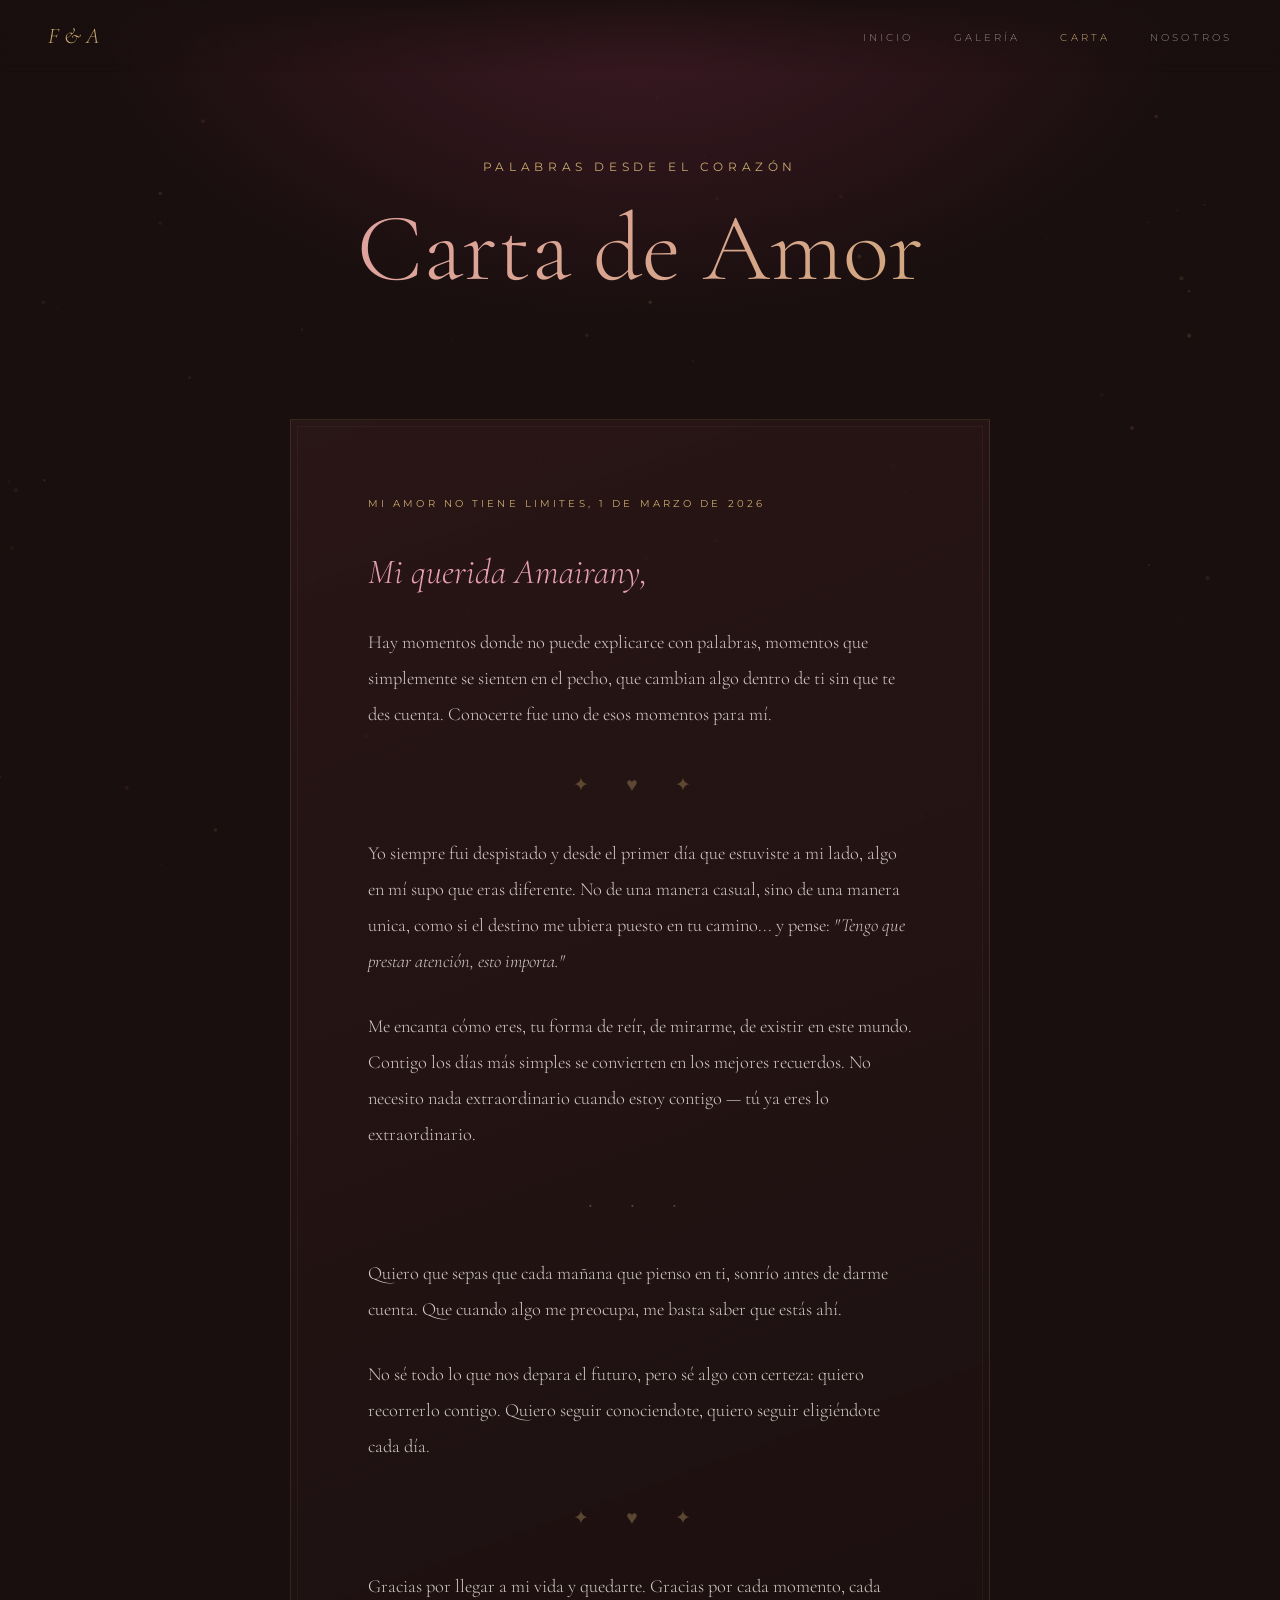
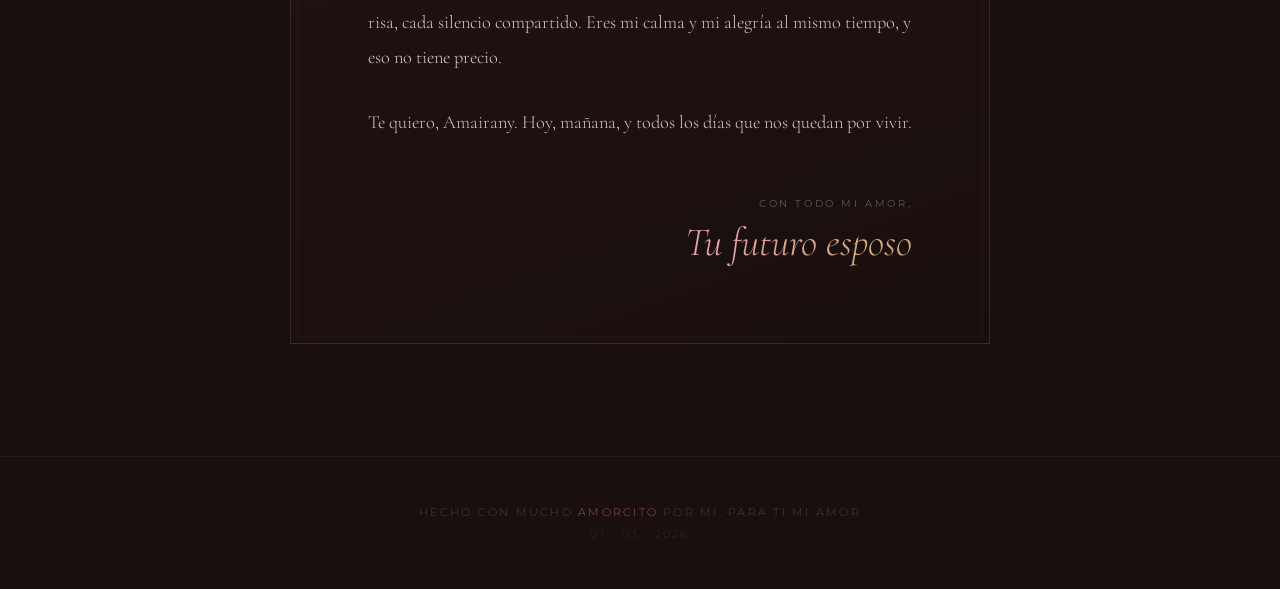
==== commit 309e16c4: "Amor" ====
--- a/Paginas/carta.html
+++ b/Paginas/carta.html
@@ -1,108 +1,3 @@
-<<<<<<< HEAD
-<!DOCTYPE html>
-<html lang="es">
-<head>
-  <meta charset="UTF-8"/>
-  <meta name="viewport" content="width=device-width, initial-scale=1.0"/>
-  <title>Carta de Amor · Fernando & Amairany</title>
-  <link rel="stylesheet" href="../style.css"/>
-  <link rel="preconnect" href="https://fonts.googleapis.com">
-  <link href="https://fonts.googleapis.com/css2?family=Cormorant+Garamond:ital,wght@0,300;0,400;0,600;1,300;1,400&family=Montserrat:wght@200;300;400&display=swap" rel="stylesheet">
-</head>
-<body>
-
-  <canvas id="particles"></canvas>
-
-  <!-- NAV -->
-  <nav class="nav">
-    <a href="../index.html" class="nav-logo">F & A</a>
-    <ul class="nav-links">
-      <li><a href="../index.html">Inicio</a></li>
-      <li><a href="galeria.html">Galería</a></li>
-      <li><a href="carta.html" class="active">Carta</a></li>
-      <li><a href="nosotros.html">Nosotros</a></li>
-    </ul>
-  </nav>
-
-  <!-- HEADER -->
-  <header class="page-header">
-    <span class="sub">palabras desde el corazón</span>
-    <h1>Carta de Amor</h1>
-  </header>
-
-  <!-- LETTER -->
-  <section class="letter-section">
-    <div class="letter-inner">
-
-      <span class="letter-date">Mi amor no tiene limites, 1 de Marzo de 2026</span>
-
-      <p class="letter-salutation">Mi querida Amairany,</p>
-
-      <div class="letter-body">
-
-        <p>
-          Hay momentos donde no puede explicarce con palabras, momentos que simplemente se sienten 
-          en el pecho, que cambian algo dentro de ti sin que te des cuenta. Conocerte fue uno de 
-          esos momentos para mí.
-        </p>
-
-        <div class="letter-ornament">✦ ♥ ✦</div>
-
-        <p>
-          Yo siempre fui despistado y desde el primer día que estuviste a mi lado, algo en mí 
-          supo que eras diferente. No de una manera casual, sino de una manera unica, como si el 
-          destino me ubiera puesto en tu camino... y pense: 
-          <em>"Tengo que prestar atención, esto importa."</em>
-        </p>
-
-        <p>
-          Me encanta cómo eres, tu forma de reír, de mirarme, de existir en este mundo.
-          Contigo los días más simples se convierten en los mejores recuerdos. No necesito
-          nada extraordinario cuando estoy contigo — tú ya eres lo extraordinario.
-        </p>
-
-        <div class="letter-ornament">· · ·</div>
-
-        <p>
-          Quiero que sepas que cada mañana que pienso en ti, sonrío antes de darme cuenta.
-          Que cuando algo me preocupa, me basta saber que estás ahí.
-        </p>
-
-        <p>
-          No sé todo lo que nos depara el futuro, pero sé algo con certeza: quiero recorrerlo
-          contigo. Quiero seguir conociendote, quiero seguir eligiéndote cada día.
-        </p>
-
-        <div class="letter-ornament">✦ ♥ ✦</div>
-
-        <p>
-          Gracias por llegar a mi vida y quedarte. Gracias por cada momento, cada risa,
-          cada silencio compartido. Eres mi calma y mi alegría al mismo tiempo,
-          y eso no tiene precio.
-        </p>
-
-        <p>
-          Te quiero, Amairany. Hoy, mañana, y todos los días que nos quedan por vivir.
-        </p>
-
-      </div>
-
-      <div class="letter-signature">
-        <p>Con todo mi amor,</p>
-        <span class="sig-name">Tu futuro esposo</span>
-      </div>
-
-    </div>
-  </section>
-
-  <footer class="footer">
-    <p>Hecho con mucho <span class="heart-red">amorcito</span> por mi, para ti mi amor</p>
-    <p class="footer-date">01 · 03 · 2026</p>
-  </footer>
-
-  <script src="../JavaScript.js"></script>
-</body>
-=======
 <!DOCTYPE html>
 <html lang="es">
 <head>
@@ -207,5 +102,4 @@
 
   <script src="../JavaScript.js"></script>
 </body>
->>>>>>> f77f20e (act)
 </html>
--- a/style.css
+++ b/style.css
@@ -1,754 +1,3 @@
-<<<<<<< HEAD
-/* ===== VARIABLES ===== */
-:root {
-  --rose:      #c9748a;
-  --rose-light:#e8a0b0;
-  --rose-dark: #8b3a50;
-  --gold:      #c9a96e;
-  --gold-light:#e8d5a3;
-  --gold-dark: #8b6914;
-  --cream:     #fdf6f0;
-  --dark:      #1a0f0f;
-  --dark2:     #2d1818;
-  --white:     #ffffff;
-  --font-display: 'Cormorant Garamond', Georgia, serif;
-  --font-body:    'Montserrat', sans-serif;
-}
-
-/* ===== RESET ===== */
-*, *::before, *::after { margin:0; padding:0; box-sizing:border-box; }
-html { scroll-behavior:smooth; }
-body {
-  background: var(--dark);
-  color: var(--cream);
-  font-family: var(--font-body);
-  overflow-x: hidden;
-}
-a { text-decoration: none; color: inherit; }
-
-/* ===== CANVAS PARTICLES ===== */
-#particles {
-  position: fixed;
-  top: 0; left: 0;
-  width: 100%; height: 100%;
-  pointer-events: none;
-  z-index: 0;
-  opacity: 0.35;
-}
-
-/* ===== HERO ===== */
-.hero {
-  position: relative;
-  min-height: 100vh;
-  display: flex;
-  align-items: center;
-  justify-content: center;
-  overflow: hidden;
-  background: radial-gradient(ellipse at 60% 40%, #3d1a24 0%, var(--dark) 70%);
-}
-.hero-overlay {
-  position: absolute; inset: 0;
-  background:
-    radial-gradient(ellipse at 30% 70%, rgba(201,116,138,.12) 0%, transparent 60%),
-    radial-gradient(ellipse at 80% 20%, rgba(201,169,110,.08) 0%, transparent 50%);
-  pointer-events: none;
-}
-.hero-content {
-  position: relative;
-  z-index: 2;
-  text-align: center;
-  padding: 2rem;
-}
-.hero-sub {
-  font-family: var(--font-body);
-  font-weight: 200;
-  font-size: .75rem;
-  letter-spacing: .45em;
-  text-transform: uppercase;
-  color: var(--gold);
-  margin-bottom: 1.5rem;
-}
-.hero-title {
-  font-family: var(--font-display);
-  font-weight: 300;
-  font-size: clamp(3.5rem, 10vw, 8rem);
-  line-height: 1;
-  display: flex;
-  flex-direction: column;
-  align-items: center;
-  gap: .2em;
-}
-.name {
-  background: linear-gradient(135deg, var(--rose-light), var(--gold));
-  -webkit-background-clip: text;
-  -webkit-text-fill-color: transparent;
-  background-clip: text;
-}
-.ampersand {
-  font-style: italic;
-  font-size: .65em;
-  color: var(--gold);
-  -webkit-text-fill-color: var(--gold);
-  opacity: .7;
-  margin: -.1em 0;
-}
-.hero-date {
-  font-family: var(--font-body);
-  font-weight: 200;
-  font-size: .8rem;
-  letter-spacing: .3em;
-  color: var(--gold-light);
-  margin-top: 1.8rem;
-  text-transform: uppercase;
-}
-.hero-divider {
-  display: flex;
-  align-items: center;
-  justify-content: center;
-  gap: 1rem;
-  margin: 2rem auto;
-  width: 260px;
-}
-.line {
-  flex: 1;
-  height: 1px;
-  background: linear-gradient(90deg, transparent, var(--gold), transparent);
-}
-.heart { color: var(--rose); font-size: .9rem; }
-.hero-buttons { display:flex; gap:1.2rem; justify-content:center; flex-wrap:wrap; }
-
-/* Buttons */
-.btn-primary {
-  padding: .9rem 2.8rem;
-  background: linear-gradient(135deg, var(--rose), var(--rose-dark));
-  color: var(--white);
-  font-family: var(--font-body);
-  font-size: .7rem;
-  font-weight: 400;
-  letter-spacing: .25em;
-  text-transform: uppercase;
-  border: none;
-  cursor: pointer;
-  position: relative;
-  overflow: hidden;
-  transition: transform .3s, box-shadow .3s;
-  box-shadow: 0 4px 24px rgba(201,116,138,.3);
-}
-.btn-primary:hover {
-  transform: translateY(-2px);
-  box-shadow: 0 8px 32px rgba(201,116,138,.45);
-}
-.btn-secondary {
-  padding: .9rem 2.8rem;
-  background: transparent;
-  color: var(--gold-light);
-  font-family: var(--font-body);
-  font-size: .7rem;
-  font-weight: 400;
-  letter-spacing: .25em;
-  text-transform: uppercase;
-  border: 1px solid var(--gold);
-  cursor: pointer;
-  transition: all .3s;
-}
-.btn-secondary:hover {
-  background: rgba(201,169,110,.1);
-  transform: translateY(-2px);
-}
-
-/* Scroll indicator */
-.scroll-indicator {
-  position: absolute;
-  bottom: 2.5rem;
-  left: 50%;
-  transform: translateX(-50%);
-  z-index: 2;
-}
-.scroll-indicator span {
-  display: block;
-  width: 1px;
-  height: 60px;
-  background: linear-gradient(to bottom, var(--gold), transparent);
-  margin: 0 auto;
-  animation: scrollLine 2s ease-in-out infinite;
-}
-@keyframes scrollLine {
-  0%   { transform: scaleY(0); transform-origin: top; opacity:0; }
-  50%  { transform: scaleY(1); transform-origin: top; opacity:1; }
-  100% { transform: scaleY(0); transform-origin: bottom; opacity:0; }
-}
-
-/* ===== COUNTER ===== */
-.counter-section {
-  position: relative;
-  z-index: 1;
-  padding: 5rem 2rem;
-  background: linear-gradient(180deg, var(--dark) 0%, var(--dark2) 100%);
-  border-top: 1px solid rgba(201,169,110,.1);
-}
-.counter-inner { text-align:center; max-width:700px; margin:0 auto; }
-.counter-label {
-  font-family: var(--font-body);
-  font-weight: 200;
-  font-size: .72rem;
-  letter-spacing: .4em;
-  text-transform: uppercase;
-  color: var(--gold);
-  margin-bottom: 2.5rem;
-}
-.counter-boxes {
-  display: flex;
-  align-items: center;
-  justify-content: center;
-  gap: 1rem;
-  flex-wrap: wrap;
-}
-.counter-box {
-  display: flex;
-  flex-direction: column;
-  align-items: center;
-  gap: .4rem;
-  min-width: 90px;
-}
-.counter-box span {
-  font-family: var(--font-display);
-  font-size: clamp(2.8rem, 7vw, 5rem);
-  font-weight: 300;
-  background: linear-gradient(135deg, var(--rose-light), var(--gold));
-  -webkit-background-clip: text;
-  -webkit-text-fill-color: transparent;
-  background-clip: text;
-  line-height: 1;
-  min-width: 3ch;
-  display: inline-block;
-  text-align: center;
-}
-.counter-box label {
-  font-size: .6rem;
-  letter-spacing: .3em;
-  text-transform: uppercase;
-  color: rgba(255,255,255,.4);
-  font-weight: 300;
-}
-.counter-dot {
-  font-family: var(--font-display);
-  font-size: 3rem;
-  color: var(--gold);
-  opacity: .4;
-  margin-bottom: 1.2rem;
-  animation: blink 1s step-end infinite;
-}
-@keyframes blink { 0%,100%{opacity:.4} 50%{opacity:.1} }
-
-/* ===== PREVIEW CARDS ===== */
-.preview-section {
-  position: relative;
-  z-index: 1;
-  padding: 4rem 2rem 6rem;
-  background: var(--dark2);
-}
-.preview-grid {
-  display: grid;
-  grid-template-columns: repeat(auto-fit, minmax(280px, 1fr));
-  gap: 1.5px;
-  max-width: 1100px;
-  margin: 0 auto;
-  border: 1px solid rgba(201,169,110,.1);
-}
-.preview-card {
-  position: relative;
-  overflow: hidden;
-  padding: 4rem 3rem;
-  display: flex;
-  flex-direction: column;
-  cursor: pointer;
-  min-height: 300px;
-  transition: all .4s ease;
-}
-.card-bg {
-  position: absolute; inset: 0;
-  transition: transform .6s ease, opacity .4s;
-  opacity: .06;
-}
-.card-gallery .card-bg { background: radial-gradient(circle at 50% 50%, var(--rose), transparent 70%); }
-.card-letter  .card-bg { background: radial-gradient(circle at 50% 50%, var(--gold), transparent 70%); }
-.card-us      .card-bg { background: radial-gradient(circle at 50% 50%, var(--rose-light), transparent 70%); }
-
-.preview-card:hover .card-bg { opacity:.15; transform: scale(1.2); }
-.preview-card:hover { background: rgba(255,255,255,.02); }
-
-.card-content {
-  position: relative;
-  z-index: 1;
-  display: flex;
-  flex-direction: column;
-  height: 100%;
-  gap: .8rem;
-}
-.card-icon {
-  font-size: 1.4rem;
-  color: var(--gold);
-  margin-bottom: .5rem;
-}
-.card-content h2 {
-  font-family: var(--font-display);
-  font-size: 2.2rem;
-  font-weight: 300;
-  color: var(--cream);
-}
-.card-content p {
-  font-size: .72rem;
-  letter-spacing: .15em;
-  color: rgba(255,255,255,.4);
-  font-weight: 300;
-  text-transform: uppercase;
-}
-.card-arrow {
-  margin-top: auto;
-  font-size: 1.2rem;
-  color: var(--rose);
-  transition: transform .3s;
-}
-.preview-card:hover .card-arrow { transform: translateX(8px); }
-
-/* Border between cards */
-.preview-card + .preview-card {
-  border-left: 1px solid rgba(201,169,110,.1);
-}
-
-/* ===== QUOTE ===== */
-.quote-section {
-  position: relative;
-  z-index: 1;
-  padding: 7rem 2rem;
-  background: radial-gradient(ellipse at center, #2d1218 0%, var(--dark) 70%);
-  border-top: 1px solid rgba(201,116,138,.1);
-  border-bottom: 1px solid rgba(201,116,138,.1);
-}
-.quote-inner {
-  text-align: center;
-  max-width: 700px;
-  margin: 0 auto;
-}
-blockquote {
-  font-family: var(--font-display);
-  font-style: italic;
-  font-size: clamp(1.5rem, 4vw, 2.6rem);
-  font-weight: 300;
-  line-height: 1.5;
-  color: var(--cream);
-  margin-bottom: 2rem;
-}
-blockquote::before { content: '\201C'; color: var(--rose); margin-right: .2em; }
-blockquote::after  { content: '\201D'; color: var(--rose); margin-left: .2em; }
-cite {
-  font-size: .7rem;
-  letter-spacing: .3em;
-  color: var(--gold);
-  font-style: normal;
-  text-transform: uppercase;
-}
-
-/* ===== FOOTER ===== */
-.footer {
-  position: relative;
-  z-index: 1;
-  padding: 3rem 2rem;
-  text-align: center;
-  background: var(--dark);
-  border-top: 1px solid rgba(255,255,255,.05);
-}
-.footer p {
-  font-size: .7rem;
-  letter-spacing: .2em;
-  color: rgba(255,255,255,.3);
-  font-weight: 200;
-  text-transform: uppercase;
-}
-.heart-red { color: var(--rose); }
-.footer-date { margin-top: .5rem; color: var(--gold); opacity: .5; }
-
-/* ===== FADE ANIMATIONS ===== */
-.fade-in-1 { opacity:0; animation: fadeUp .9s .2s ease forwards; }
-.fade-in-2 { opacity:0; animation: fadeUp 1s .5s ease forwards; }
-.fade-in-3 { opacity:0; animation: fadeUp .9s .9s ease forwards; }
-.fade-in-4 { opacity:0; animation: fadeUp .9s 1.2s ease forwards; }
-@keyframes fadeUp {
-  from { opacity:0; transform: translateY(24px); }
-  to   { opacity:1; transform: translateY(0); }
-}
-
-/* ===== SHARED NAV ===== */
-.nav {
-  position: fixed;
-  top: 0; left: 0; right: 0;
-  z-index: 100;
-  padding: 1.4rem 3rem;
-  display: flex;
-  align-items: center;
-  justify-content: space-between;
-  background: linear-gradient(180deg, rgba(26,15,15,.9) 0%, transparent 100%);
-  backdrop-filter: blur(4px);
-}
-.nav-logo {
-  font-family: var(--font-display);
-  font-size: 1.4rem;
-  font-style: italic;
-  color: var(--gold);
-  font-weight: 300;
-}
-.nav-links {
-  display: flex;
-  gap: 2.5rem;
-  list-style: none;
-}
-.nav-links a {
-  font-size: .65rem;
-  letter-spacing: .3em;
-  text-transform: uppercase;
-  color: rgba(255,255,255,.5);
-  font-weight: 300;
-  transition: color .3s;
-}
-.nav-links a:hover, .nav-links a.active { color: var(--gold); }
-
-/* ===== PAGE HEADER ===== */
-.page-header {
-  padding: 10rem 2rem 4rem;
-  text-align: center;
-  background: radial-gradient(ellipse at 50% 0%, #3d1a24 0%, var(--dark) 60%);
-}
-.page-header .sub {
-  font-size: .72rem;
-  letter-spacing: .4em;
-  text-transform: uppercase;
-  color: var(--gold);
-  margin-bottom: 1rem;
-  display: block;
-}
-.page-header h1 {
-  font-family: var(--font-display);
-  font-size: clamp(3rem, 8vw, 6rem);
-  font-weight: 300;
-  background: linear-gradient(135deg, var(--rose-light), var(--gold));
-  -webkit-background-clip: text;
-  -webkit-text-fill-color: transparent;
-  background-clip: text;
-}
-
-/* ===== GALLERY PAGE ===== */
-.gallery-section {
-  padding: 4rem 2rem 7rem;
-  background: var(--dark2);
-}
-.gallery-grid {
-  display: grid;
-  grid-template-columns: repeat(3, 1fr);
-  gap: 3px;
-  max-width: 1100px;
-  margin: 0 auto;
-}
-.gallery-item {
-  position: relative;
-  aspect-ratio: 1;
-  overflow: hidden;
-  cursor: pointer;
-  background: rgba(255,255,255,.04);
-}
-.gallery-item img {
-  width: 100%; height: 100%;
-  object-fit: cover;
-  transition: transform .6s ease;
-  display: block;
-}
-.gallery-item:hover img { transform: scale(1.07); }
-.gallery-overlay {
-  position: absolute; inset: 0;
-  background: linear-gradient(to top, rgba(26,15,15,.8) 0%, transparent 60%);
-  opacity: 0;
-  transition: opacity .4s;
-  display: flex;
-  align-items: flex-end;
-  padding: 1.5rem;
-}
-.gallery-item:hover .gallery-overlay { opacity: 1; }
-.gallery-num {
-  font-family: var(--font-display);
-  font-size: 2.5rem;
-  font-weight: 300;
-  color: var(--gold);
-  opacity: .5;
-}
-/* Photo placeholder */
-.photo-placeholder {
-  width: 100%; height: 100%;
-  display: flex;
-  flex-direction: column;
-  align-items: center;
-  justify-content: center;
-  gap: .5rem;
-  background: linear-gradient(135deg, rgba(201,116,138,.08), rgba(201,169,110,.05));
-}
-.photo-placeholder span {
-  font-size: 2rem;
-  opacity: .3;
-}
-.photo-placeholder p {
-  font-size: .65rem;
-  letter-spacing: .2em;
-  text-transform: uppercase;
-  color: rgba(255,255,255,.25);
-}
-
-/* Lightbox */
-.lightbox {
-  display: none;
-  position: fixed; inset: 0;
-  z-index: 200;
-  background: rgba(10,5,5,.92);
-  backdrop-filter: blur(10px);
-  align-items: center;
-  justify-content: center;
-  padding: 2rem;
-}
-.lightbox.open { display:flex; }
-.lightbox img {
-  max-width: 90vw;
-  max-height: 85vh;
-  object-fit: contain;
-  border: 1px solid rgba(201,169,110,.2);
-  box-shadow: 0 0 80px rgba(201,116,138,.2);
-}
-.lightbox-close {
-  position: absolute; top:2rem; right:2.5rem;
-  font-size:2rem; color:var(--gold); cursor:pointer;
-  opacity:.6; transition:opacity .2s;
-}
-.lightbox-close:hover { opacity:1; }
-
-/* ===== LETTER PAGE ===== */
-.letter-section {
-  padding: 3rem 2rem 7rem;
-  background: var(--dark);
-}
-.letter-inner {
-  max-width: 700px;
-  margin: 0 auto;
-  background: linear-gradient(160deg, rgba(45,24,24,.8), rgba(26,15,15,.9));
-  border: 1px solid rgba(201,169,110,.15);
-  padding: clamp(2.5rem, 6vw, 5rem);
-  position: relative;
-}
-.letter-inner::before {
-  content: '';
-  position: absolute;
-  inset: 6px;
-  border: 1px solid rgba(201,169,110,.06);
-  pointer-events: none;
-}
-.letter-date {
-  font-size: .65rem;
-  letter-spacing: .3em;
-  text-transform: uppercase;
-  color: var(--gold);
-  margin-bottom: 2.5rem;
-  display: block;
-}
-.letter-salutation {
-  font-family: var(--font-display);
-  font-size: 2.2rem;
-  font-weight: 300;
-  font-style: italic;
-  color: var(--rose-light);
-  margin-bottom: 2rem;
-}
-.letter-body p {
-  font-family: var(--font-display);
-  font-size: 1.15rem;
-  font-weight: 300;
-  line-height: 1.95;
-  color: rgba(253,246,240,.8);
-  margin-bottom: 1.8rem;
-}
-.letter-signature {
-  margin-top: 3.5rem;
-  text-align: right;
-}
-.letter-signature p {
-  font-size: .65rem;
-  letter-spacing: .25em;
-  text-transform: uppercase;
-  color: rgba(255,255,255,.3);
-  margin-bottom: .5rem;
-}
-.letter-signature .sig-name {
-  font-family: var(--font-display);
-  font-size: 2.5rem;
-  font-style: italic;
-  font-weight: 300;
-  background: linear-gradient(135deg, var(--rose-light), var(--gold));
-  -webkit-background-clip: text;
-  -webkit-text-fill-color: transparent;
-  background-clip: text;
-}
-.letter-ornament {
-  text-align: center;
-  margin: 2.5rem 0;
-  color: var(--gold);
-  opacity: .35;
-  font-size: 1.2rem;
-  letter-spacing: 1rem;
-}
-
-/* ===== NOSOTROS PAGE ===== */
-.timeline-section {
-  padding: 4rem 2rem 7rem;
-  background: var(--dark2);
-}
-.timeline {
-  max-width: 700px;
-  margin: 0 auto;
-  position: relative;
-  padding: 2rem 0;
-}
-.timeline::before {
-  content: '';
-  position: absolute;
-  top: 0; bottom: 0;
-  left: 50%;
-  width: 1px;
-  background: linear-gradient(to bottom, transparent, var(--gold), var(--rose), transparent);
-  transform: translateX(-50%);
-}
-.timeline-item {
-  display: flex;
-  justify-content: flex-end;
-  padding-right: calc(50% + 2.5rem);
-  margin-bottom: 4rem;
-  position: relative;
-}
-.timeline-item:nth-child(even) {
-  justify-content: flex-start;
-  padding-right: 0;
-  padding-left: calc(50% + 2.5rem);
-}
-.timeline-dot {
-  position: absolute;
-  top: .5rem;
-  left: 50%;
-  transform: translateX(-50%);
-  width: 10px; height: 10px;
-  border-radius: 50%;
-  background: var(--gold);
-  border: 2px solid var(--dark2);
-  box-shadow: 0 0 12px rgba(201,169,110,.5);
-}
-.timeline-card {
-  background: rgba(255,255,255,.03);
-  border: 1px solid rgba(201,169,110,.1);
-  padding: 1.8rem 2rem;
-  max-width: 280px;
-}
-.timeline-card .t-date {
-  font-size: .6rem;
-  letter-spacing: .3em;
-  text-transform: uppercase;
-  color: var(--gold);
-  margin-bottom: .7rem;
-  display: block;
-}
-.timeline-card h3 {
-  font-family: var(--font-display);
-  font-size: 1.5rem;
-  font-weight: 300;
-  color: var(--rose-light);
-  margin-bottom: .6rem;
-}
-.timeline-card p {
-  font-size: .75rem;
-  line-height: 1.7;
-  color: rgba(255,255,255,.45);
-  font-weight: 300;
-}
-.us-photos {
-  display: grid;
-  grid-template-columns: 1fr 1fr;
-  gap: 3px;
-  max-width: 700px;
-  margin: 4rem auto 0;
-}
-.us-photo {
-  aspect-ratio: 4/5;
-  overflow: hidden;
-  position: relative;
-  background: rgba(255,255,255,.04);
-}
-.us-photo img {
-  width: 100%; height: 100%;
-  object-fit: cover;
-  transition: transform .6s;
-}
-.us-photo:hover img { transform: scale(1.05); }
-
-/* ===== FACTS GRID ===== */
-.facts-grid {
-  display: grid;
-  grid-template-columns: repeat(4, 1fr);
-  gap: 1px;
-  max-width: 700px;
-  margin: 3rem auto 0;
-  border: 1px solid rgba(201,169,110,.1);
-}
-.fact-card {
-  display: flex;
-  flex-direction: column;
-  align-items: center;
-  gap: .5rem;
-  padding: 2.5rem 1rem;
-  background: rgba(255,255,255,.02);
-  text-align: center;
-  transition: background .3s;
-}
-.fact-card:hover { background: rgba(255,255,255,.04); }
-.fact-card + .fact-card { border-left: 1px solid rgba(201,169,110,.1); }
-.fact-icon { font-size:1.2rem; color: var(--gold); margin-bottom: .2rem; }
-.fact-label {
-  font-size: .58rem;
-  letter-spacing: .25em;
-  text-transform: uppercase;
-  color: rgba(255,255,255,.3);
-  font-weight: 300;
-}
-.fact-value {
-  font-family: var(--font-display);
-  font-size: 1.3rem;
-  font-weight: 300;
-  color: var(--rose-light);
-}
-@media (max-width: 600px) {
-  .facts-grid { grid-template-columns: repeat(2,1fr); }
-  .fact-card + .fact-card { border-left: none; }
-  .fact-card:nth-child(2n) { border-left: 1px solid rgba(201,169,110,.1); }
-}
-
-/* ===== RESPONSIVE ===== */
-@media (max-width: 768px) {
-  .preview-grid { grid-template-columns: 1fr; }
-  .preview-card + .preview-card { border-left: none; border-top: 1px solid rgba(201,169,110,.1); }
-  .gallery-grid { grid-template-columns: repeat(2, 1fr); }
-  .nav-links { display: none; }
-  .timeline::before { left: 1.5rem; }
-  .timeline-item { padding-right: 0; padding-left: 3.5rem; justify-content: flex-start; }
-  .timeline-item:nth-child(even) { padding-left: 3.5rem; }
-  .timeline-dot { left: 1.5rem; }
-  .timeline-card { max-width: 100%; }
-  .us-photos { grid-template-columns: 1fr; }
-}
-@media (max-width: 480px) {
-  .gallery-grid { grid-template-columns: 1fr; }
-  .counter-boxes { gap: .5rem; }
-  .counter-dot { display: none; }
-=======
 /* ===== VARIABLES ===== */
 :root {
   --rose:      #c9748a;
@@ -1603,5 +852,4 @@
   /* Facts grid already handled above (2 cols) */
   .fact-card { padding: 1.8rem .8rem; }
   .fact-value { font-size: 1.1rem; }
->>>>>>> f77f20e (act)
 }
